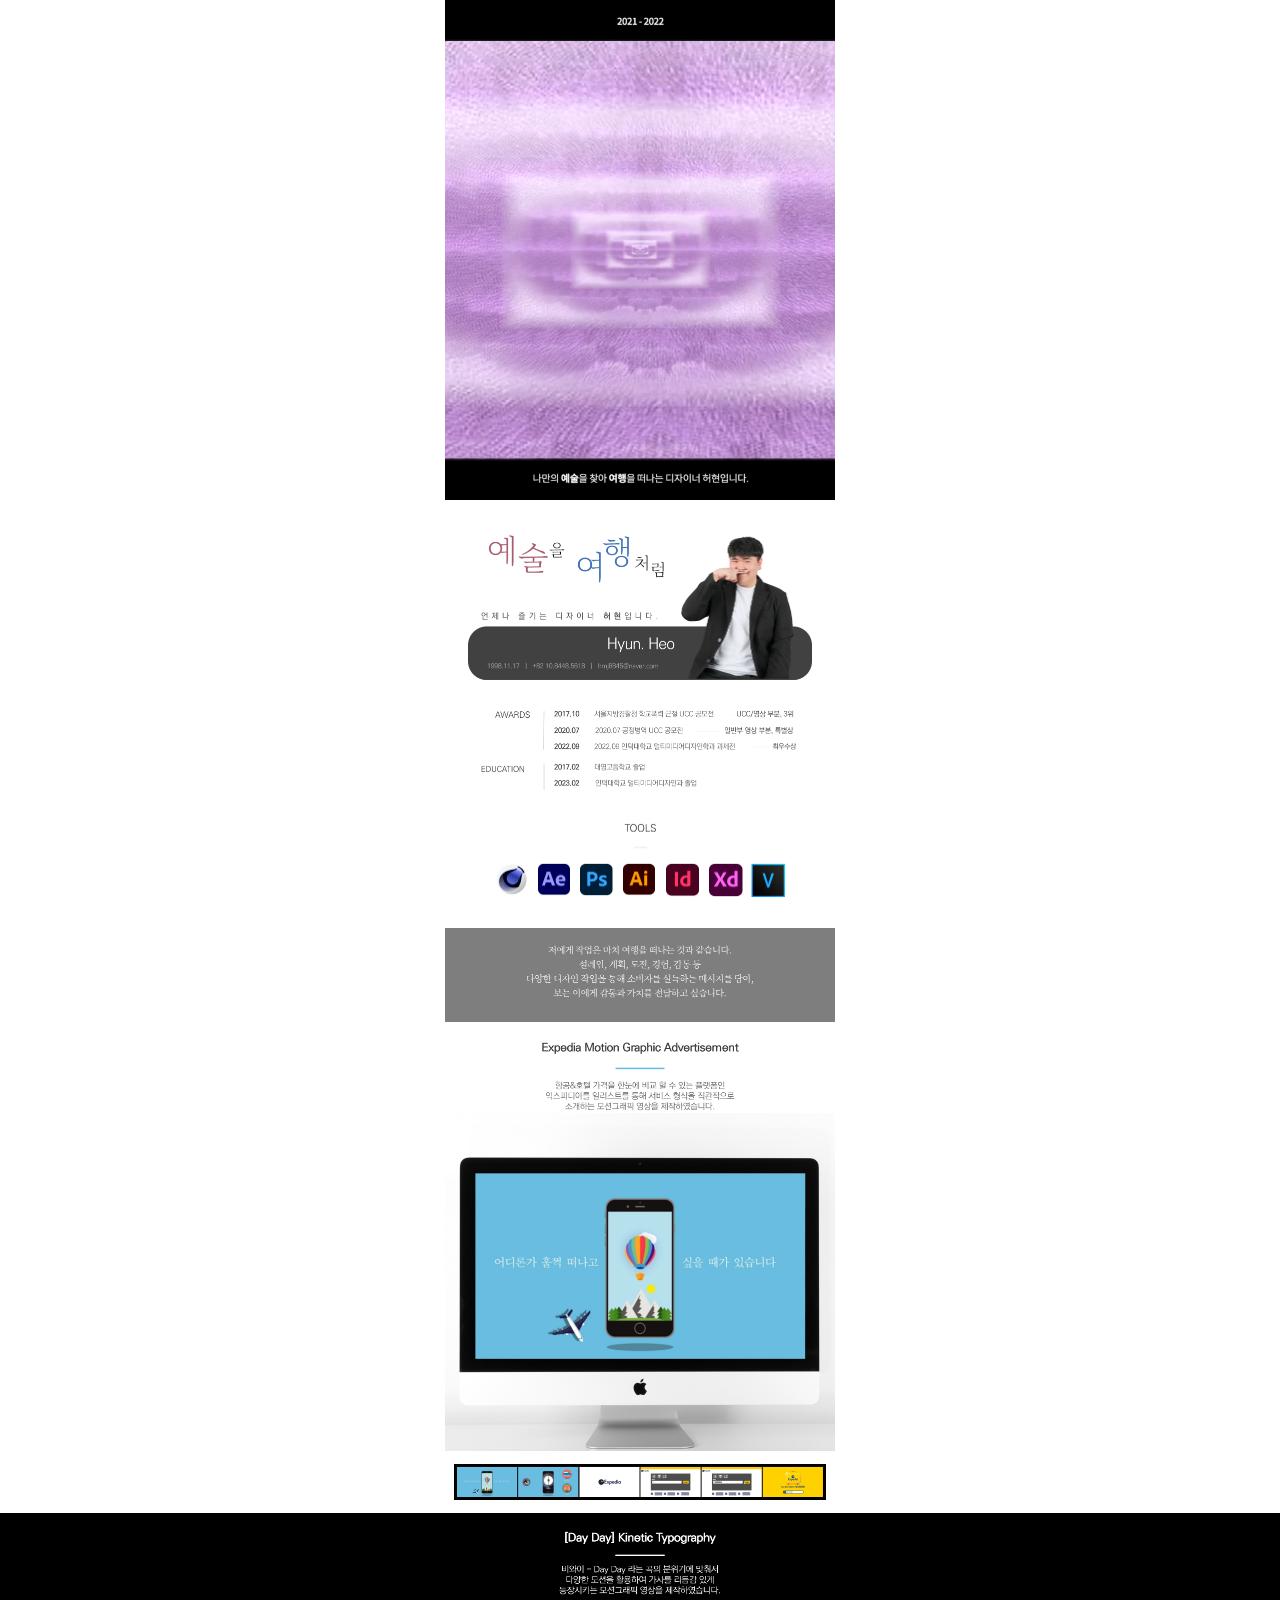
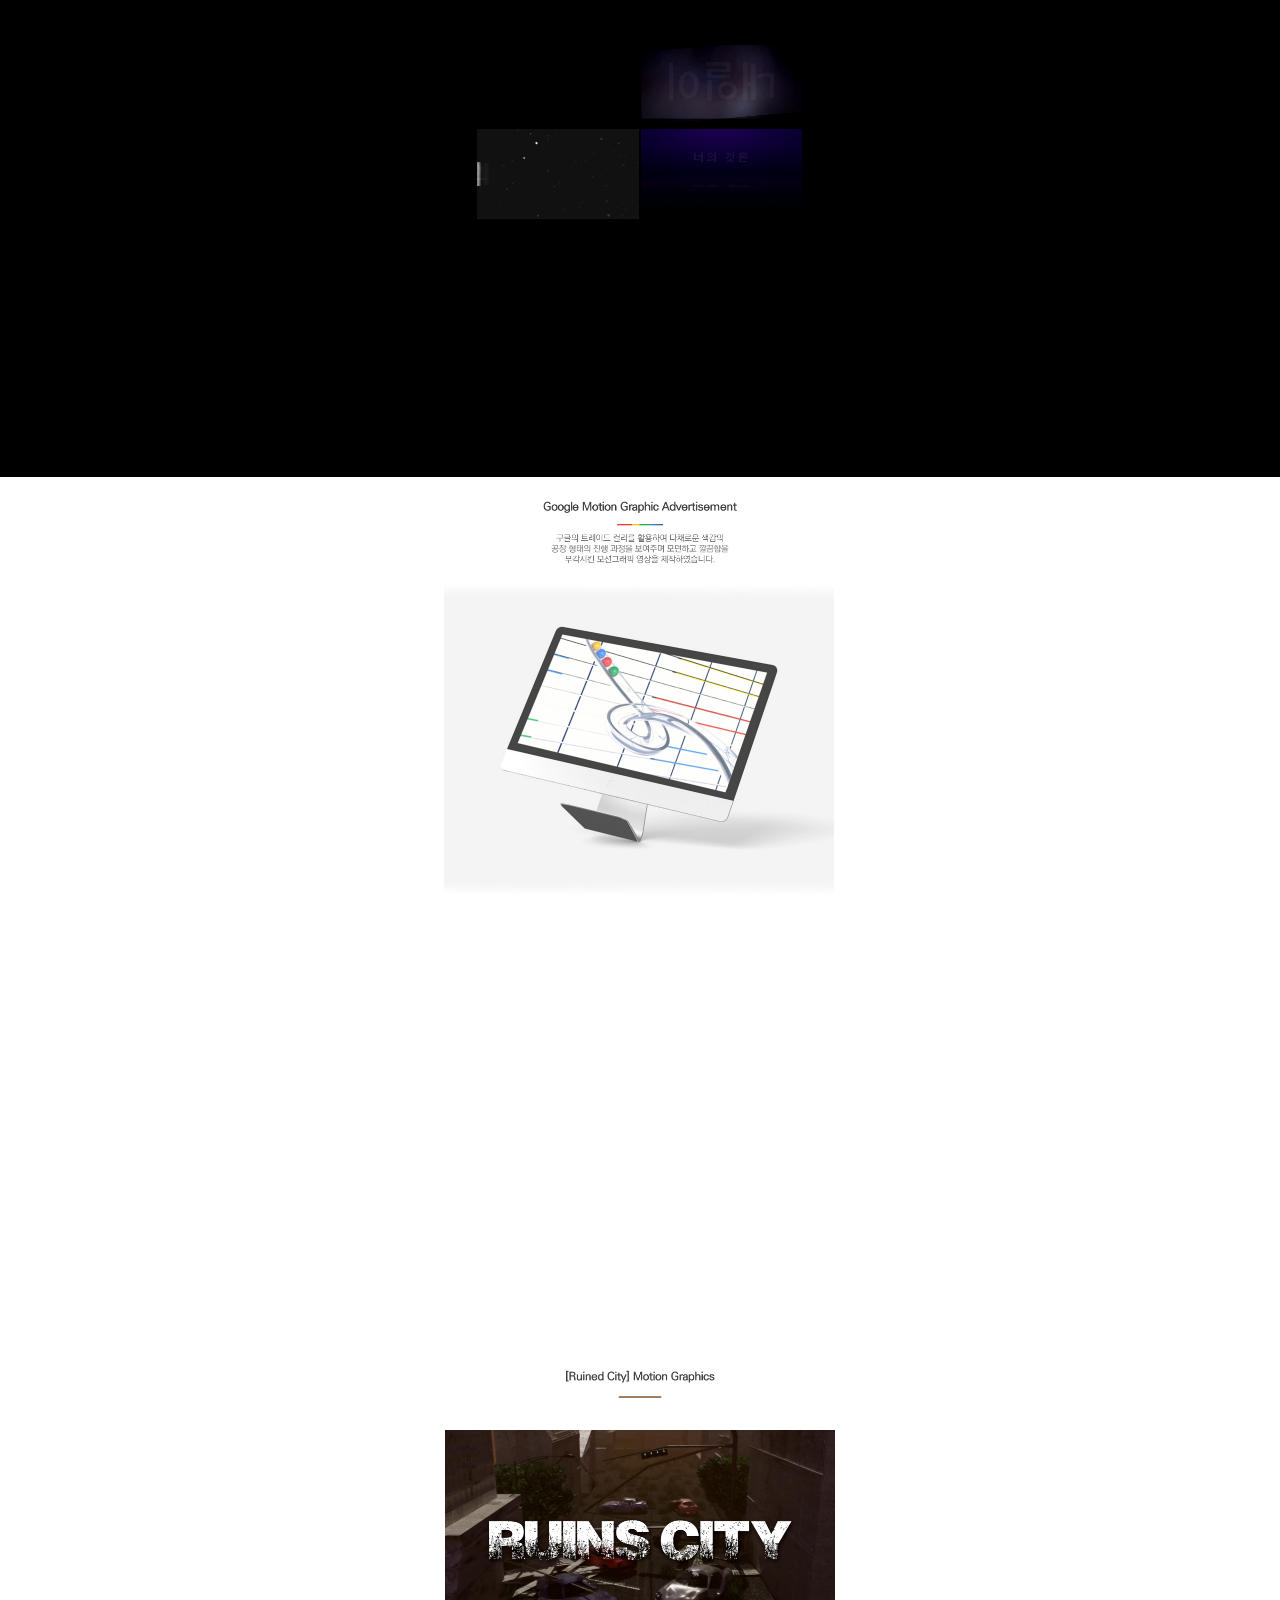
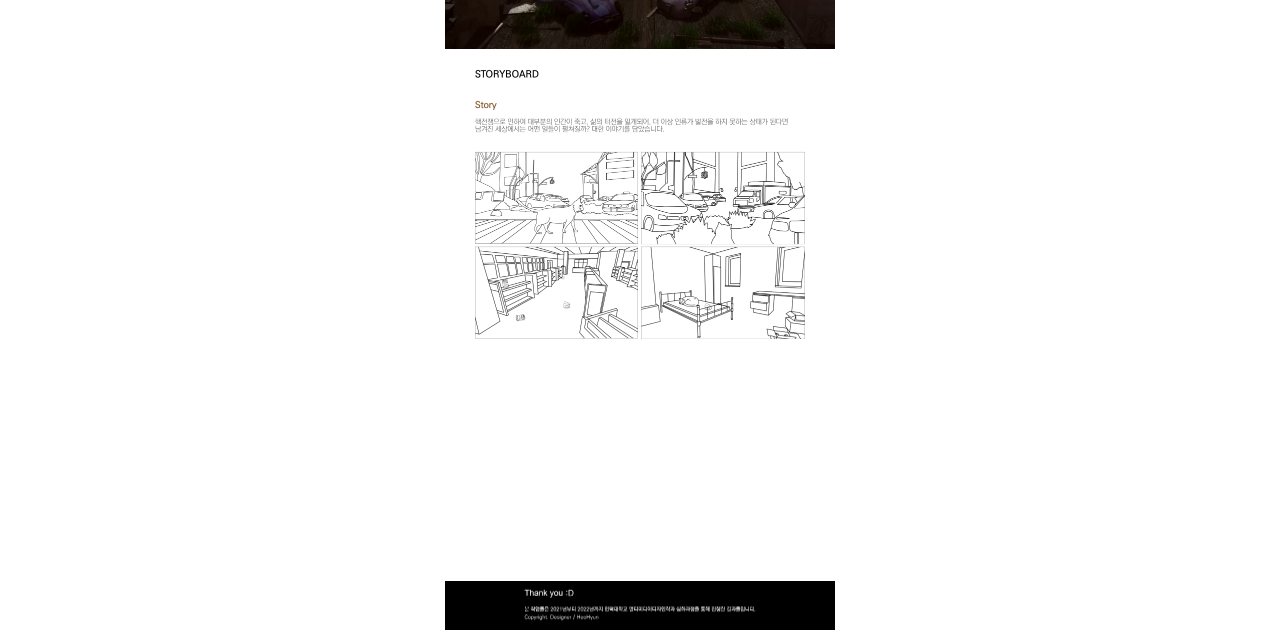
==== index_m.html @ fda73aa5 "Add files via upload" ====
<!DOCTYPE html>
<html lang="ko">
<head>
    <meta charset="UTF-8">
    <meta http-equiv="X-UA-Compatible" content="IE=edge">
    <meta name="viewport" content="width=device-width, initial-scale=1.0">
    <title>2023 Graduation / HeoHyun</title>
    <link rel="stylesheet" href="master_m.css">
    <link href="https://unpkg.com/aos@2.3.1/dist/aos.css" rel="stylesheet">
    <link rel="icon" href="favicon/favicon.png">
</head>
<header>
    <nav>
        <ul>
            <li></li>
            <li></li>
            <li></li>
            <li></li>
            <li></li>
        </ul>
    </nav>
</header>
<!-- 필요시 바디 옆에 style="overflow-x: hidden" 사용하여 가로 스크롤 없애기-->
<body>
<section>
    <div class="main"></div>
    <div class="warp01">
        <video autoplay muted loop id="myvideo">
            <source src="video_m/gif1.mp4" type="video/mp4">
            해당 브라우저는 video 태그를 지원하지 않습니다.
        </video>
    </div>
    <div class="warp02">
        <div class="con01" data-aos-offset="1" data-aos="fade-left" data-aos-duration="1000"></div>
        <div class="con02"></div>
        <div class="con03"></div>
        <div class="con04"></div>
        <div class="con05"></div>
    </div>
    <div class="warp03">
        <div class="con2_00">
            <iframe width="332" height="187"
            src="https://www.youtube.com/embed/bJia80QC-ww"
            title="YouTube video player" frameborder="0"></iframe>
        </div>
        <div class="con2_01"></div>
        <div class="con2_02"></div>
        <div class="con2_03"></div>
    </div>
    <div class="warp04">
        <div class="con3_01"></div>
        <div class="con3_02">
            <video autoplay muted loop id="myvideo2">
                <source src="video_m/gif2.mp4" type="video/mp4">
                해당 브라우저는 video 태그를 지원하지 않습니다.
            </video>
        </div>
        <div class="con3_03">
                <iframe width="390" height="219"
                src="https://www.youtube.com/embed/UD8UcK0B0To"
                title="YouTube video player" frameborder="0">
                </iframe>
        </div>
    </div>
    <div class="warp05">
        <div class="con4_01"></div>
        <div class="con4_02"></div>
        <div class="con4_03">
            <video autoplay muted loop id="myvideo2">
                <source src="video_m/gif3.mp4" type="video/mp4">
                해당 브라우저는 video 태그를 지원하지 않습니다.
            </video>
        </div>
        <div class="con4_04">
            <iframe width="390" height="219"
            src="https://www.youtube.com/embed/gDymhgVno_8"
            title="YouTube video player" frameborder="0">
            </iframe>
        </div>
    </div>
    <div class="warp06">
        <div class="con5_01"></div>
        <div class="con5_02"></div>
        <div class="con5_03"></div>
        <div class="con5_04">
            <iframe width="390" height="219"
            src="https://www.youtube.com/embed/Ff_r5INEoHI"
            title="YouTube video player" frameborder="0">
            </iframe>
        </div>
    </div>
</section>
<footer>
    <div class="footer_main"></div>
</footer>
<!--스크립트 시작-->
<script src="https://unpkg.com/aos@2.3.1/dist/aos.js"></script>
<script>
    AOS.init();
</script>
<!--스크립트 끝-->
</body>
</html>
---- master_m.css ----
@import url('https://fonts.googleapis.com/css2?family=Noto+Serif+KR:wght@300&display=swap');
@font-face {
    font-family: 'KoPubWorldDotum';
    font-weight: 300;
    font-style: normal;
    src: url('https://cdn.jsdelivr.net/gh/webfontworld/kopus/KoPubWorldDotumLight.eot');
    src: url('https://cdn.jsdelivr.net/gh/webfontworld/kopus/KoPubWorldDotumLight.eot?#iefix') format('embedded-opentype'),
        url('https://cdn.jsdelivr.net/gh/webfontworld/kopus/KoPubWorldDotumLight.woff2') format('woff2'),
        url('https://cdn.jsdelivr.net/gh/webfontworld/kopus/KoPubWorldDotumLight.woff') format('woff'),
        url('https://cdn.jsdelivr.net/gh/webfontworld/kopus/KoPubWorldDotumLight.ttf') format("truetype");
    font-display: swap;
}
@font-face {
    font-family: 'KoPubWorldDotum';
    font-weight: 500;
    font-style: normal;
    src: url('https://cdn.jsdelivr.net/gh/webfontworld/kopus/KoPubWorldDotumMedium.eot');
    src: url('https://cdn.jsdelivr.net/gh/webfontworld/kopus/KoPubWorldDotumMedium.eot?#iefix') format('embedded-opentype'),
        url('https://cdn.jsdelivr.net/gh/webfontworld/kopus/KoPubWorldDotumMedium.woff2') format('woff2'),
        url('https://cdn.jsdelivr.net/gh/webfontworld/kopus/KoPubWorldDotumMedium.woff') format('woff'),
        url('https://cdn.jsdelivr.net/gh/webfontworld/kopus/KoPubWorldDotumMedium.ttf') format("truetype");
    font-display: swap;
}
@font-face {
    font-family: 'KoPubWorldDotum';
    font-weight: 700;
    font-style: normal;
    src: url('https://cdn.jsdelivr.net/gh/webfontworld/kopus/KoPubWorldDotumBold.eot');
    src: url('https://cdn.jsdelivr.net/gh/webfontworld/kopus/KoPubWorldDotumBold.eot?#iefix') format('embedded-opentype'),
        url('https://cdn.jsdelivr.net/gh/webfontworld/kopus/KoPubWorldDotumBold.woff2') format('woff2'),
        url('https://cdn.jsdelivr.net/gh/webfontworld/kopus/KoPubWorldDotumBold.woff') format('woff'),
        url('https://cdn.jsdelivr.net/gh/webfontworld/kopus/KoPubWorldDotumBold.ttf') format("truetype");
    font-display: swap;
}
*{margin: 0; padding: 0; text-decoration: none; list-style-type: none;}


#myvideo {
    width: 390px;
    height: 500px;
    z-index: 5;
}

#myvideo2 {
    width: 330px;
    height: 187px;
    z-index: 5;
}

.main{
    position: absolute;
    align-items: center;
    width: 100%;
    height: 500px;
    background-image: url('img_m/main_01.png');
    background-repeat: no-repeat;
    background-position: center; 
    background-size: 390px 500px;
    overflow: hidden;
}

.warp01 {
    position: relative;
    text-align: center;
    width: 100%;
    height: 500px;
    overflow: hidden;
}

.warp02 {
    position: relative;
    text-align: center;
    width: 100%;
    height: 522px;
    overflow: hidden;
}

.warp03 {
    position: relative;
    text-align: center;
    width: 100%;
    height: 491px;
    overflow: hidden;
}

.warp04 {
    position: relative;
    text-align: center;
    width: 100%;
    height: 564px;
    background-color: black;
    overflow: hidden;
}

.warp05 {
    position: relative;
    text-align: center;
    width: 100%;
    height: 866px;
    overflow: hidden;
}

.warp06 {
    position: relative;
    text-align: center;
    width: 100%;
    height: 838px;
    overflow: hidden;
}

.con01{
    position: absolute;
    align-items: center;
    width: 100%;
    height: 145px;
    background-image: url('img_m/01_01.png');
    background-repeat: no-repeat;
    background-position: center;
    background-size: 117px 145px;
    z-index: 5;
    left: 98px;
    top: 34px;
}

.con02{
    position: absolute;
    align-items: center;
    width: 100%;
    height: 62px;
    background-image: url('img_m/01_02.png');
    background-repeat: no-repeat;
    background-position: center;
    background-size: 179px 62px;
    top: 26px;
    left: -64px;
}

.con03{
    position: absolute;
    align-items: center;
    width: 100%;
    height: 180px;
    background-image: url('img_m/01_03.png');
    background-repeat: no-repeat;
    background-position: center;
    background-size: 344px 180px;
    top: 110px;
}

.con04{
    position: absolute;
    align-items: center;
    width: 100%;
    height: 76px;
    background-image: url('img_m/01_04.png');
    background-repeat: no-repeat;
    background-position: center;
    background-size: 289px 76px;
    top: 321px;
}

.con05{
    position: absolute;
    align-items: center;
    width: 100%;
    height: 94px;
    background-image: url('img_m/01_05.png');
    background-repeat: no-repeat;
    background-position: center;
    background-size: 390px 94px;
    top: 428px;
}

.con2_00{
    position: absolute;
    align-items: center;
    width: 100%;
    height: 187px;
    z-index: 5;
    top: 151px;
}

.con2_01{
    position: absolute;
    align-items: center;
    width: 100%;
    height: 74px;
    background-image: url('img_m/02_01.png');
    background-repeat: no-repeat;
    background-position: center;
    background-size: 198px 74px;
    top: 17px;
    z-index: 3;
}

.con2_02{
    position: absolute;
    align-items: center;
    width: 100%;
    height: 338px;
    background-image: url('img_m/02_02.png');
    background-repeat: no-repeat;
    background-position: center;
    background-size: 390px 338px;
    top: 91px;
}

.con2_03{
    position: absolute;
    align-items: center;
    width: 100%;
    height: 36px;
    background-image: url('img_m/02_03.png');
    background-repeat: no-repeat;
    background-position: center;
    background-size: 372px 36px;
    top: 442px;
}

.con3_01{
    position: absolute;
    align-items: center;
    width: 100%;
    height: 68px;
    background-image: url('img_m/03_01.png');
    background-repeat: no-repeat;
    background-position: center;
    background-size: 162px 68px;
    top: 16px;
}

.con3_02{
    position: absolute;
    align-items: center;
    width: 100%;
    top: 121px;
}

.con3_03{
    position: absolute;
    align-items: center;
    width: 100%;
    height: 220px;
    top: 344px;
}

.con4_01{
    position: absolute;
    align-items: center;
    background-image: url('img_m/04_01.png');
    background-repeat: no-repeat;
    background-position: center;
    background-size: 194px 68px;
    width: 100%;
    height: 68px;
    top: 21px;
}

.con4_02{
    position: absolute;
    align-items: center;
    background-image: url('img_m/04_02.png');
    background-repeat: no-repeat;
    background-position: center;
    background-size: 393px 323px;
    width: 100%;
    height: 323px;
    top: 97px;
}

.con4_03{
    position: absolute;
    align-items: center;
    width: 100%;
    height: 187px;
    top: 439px;
}

.con4_04{
    position: absolute;
    align-items: center;
    width: 100%;
    height: 219px;
    top: 647px;
}

.con5_01{
    position: absolute;
    align-items: center;
    background-image: url('img_m/05_01.png');
    background-repeat: no-repeat;
    background-position: center;
    background-size: 150px 29.5px;
    width: 100%;
    height: 29.5px;
    top: 25px;
}

.con5_02{
    position: absolute;
    align-items: center;
    background-image: url('img_m/05_02.png');
    background-repeat: no-repeat;
    background-position: center;
    background-size: 390px 219px;
    width: 100%;
    height: 219px;
    top: 87px;
}

.con5_03{
    position: absolute;
    align-items: center;
    background-image: url('img_m/05_03.png');
    background-repeat: no-repeat;
    background-position: center;
    background-size: 330px 272px;
    width: 100%;
    height: 272px;
    top: 324px;
}

.con5_04{
    position: absolute;
    align-items: center;
    width: 100%;
    height: 219px;
    top: 619px;
}

.footer_main{
    position: relative;
    align-items: center;
    width: 100%;
    height: 49px;
    background-image: url('img_m/footer.png');
    background-repeat: no-repeat;
    background-position: center; 
    background-size: 390px 49px;
}
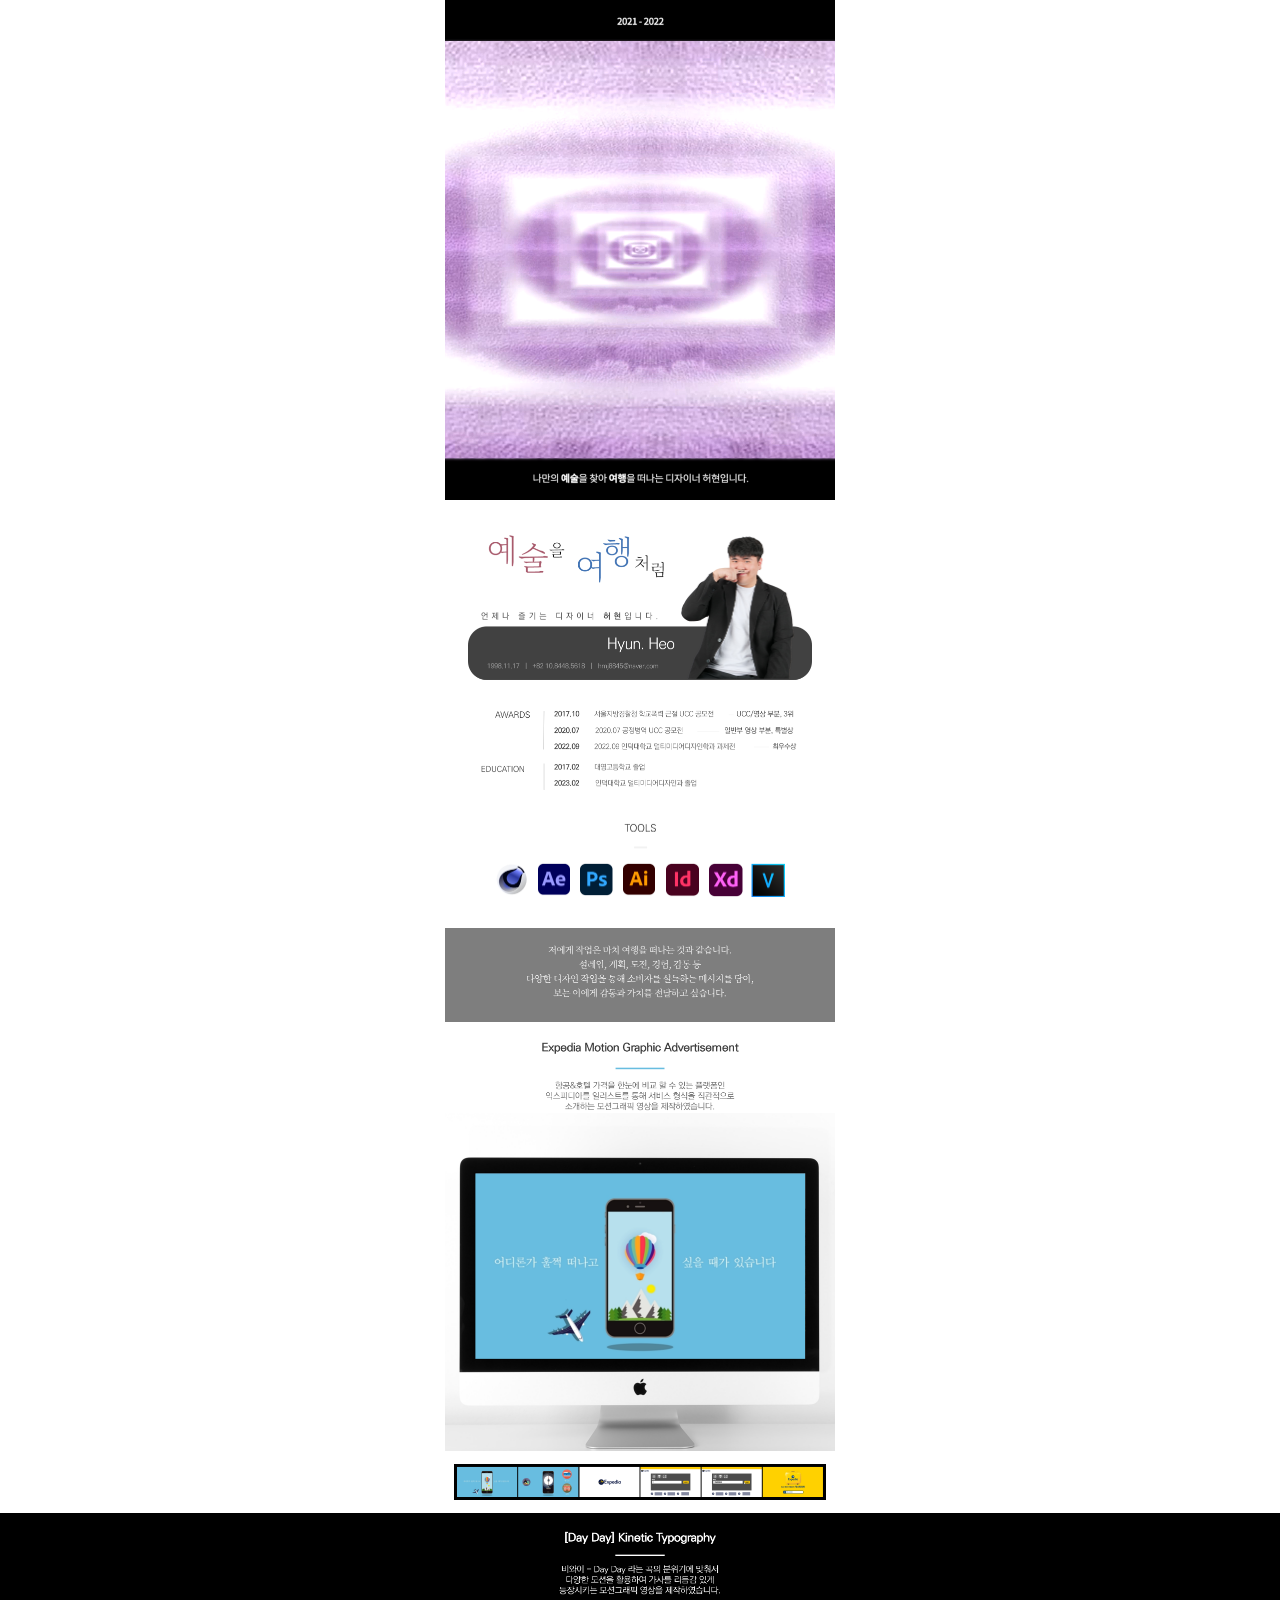
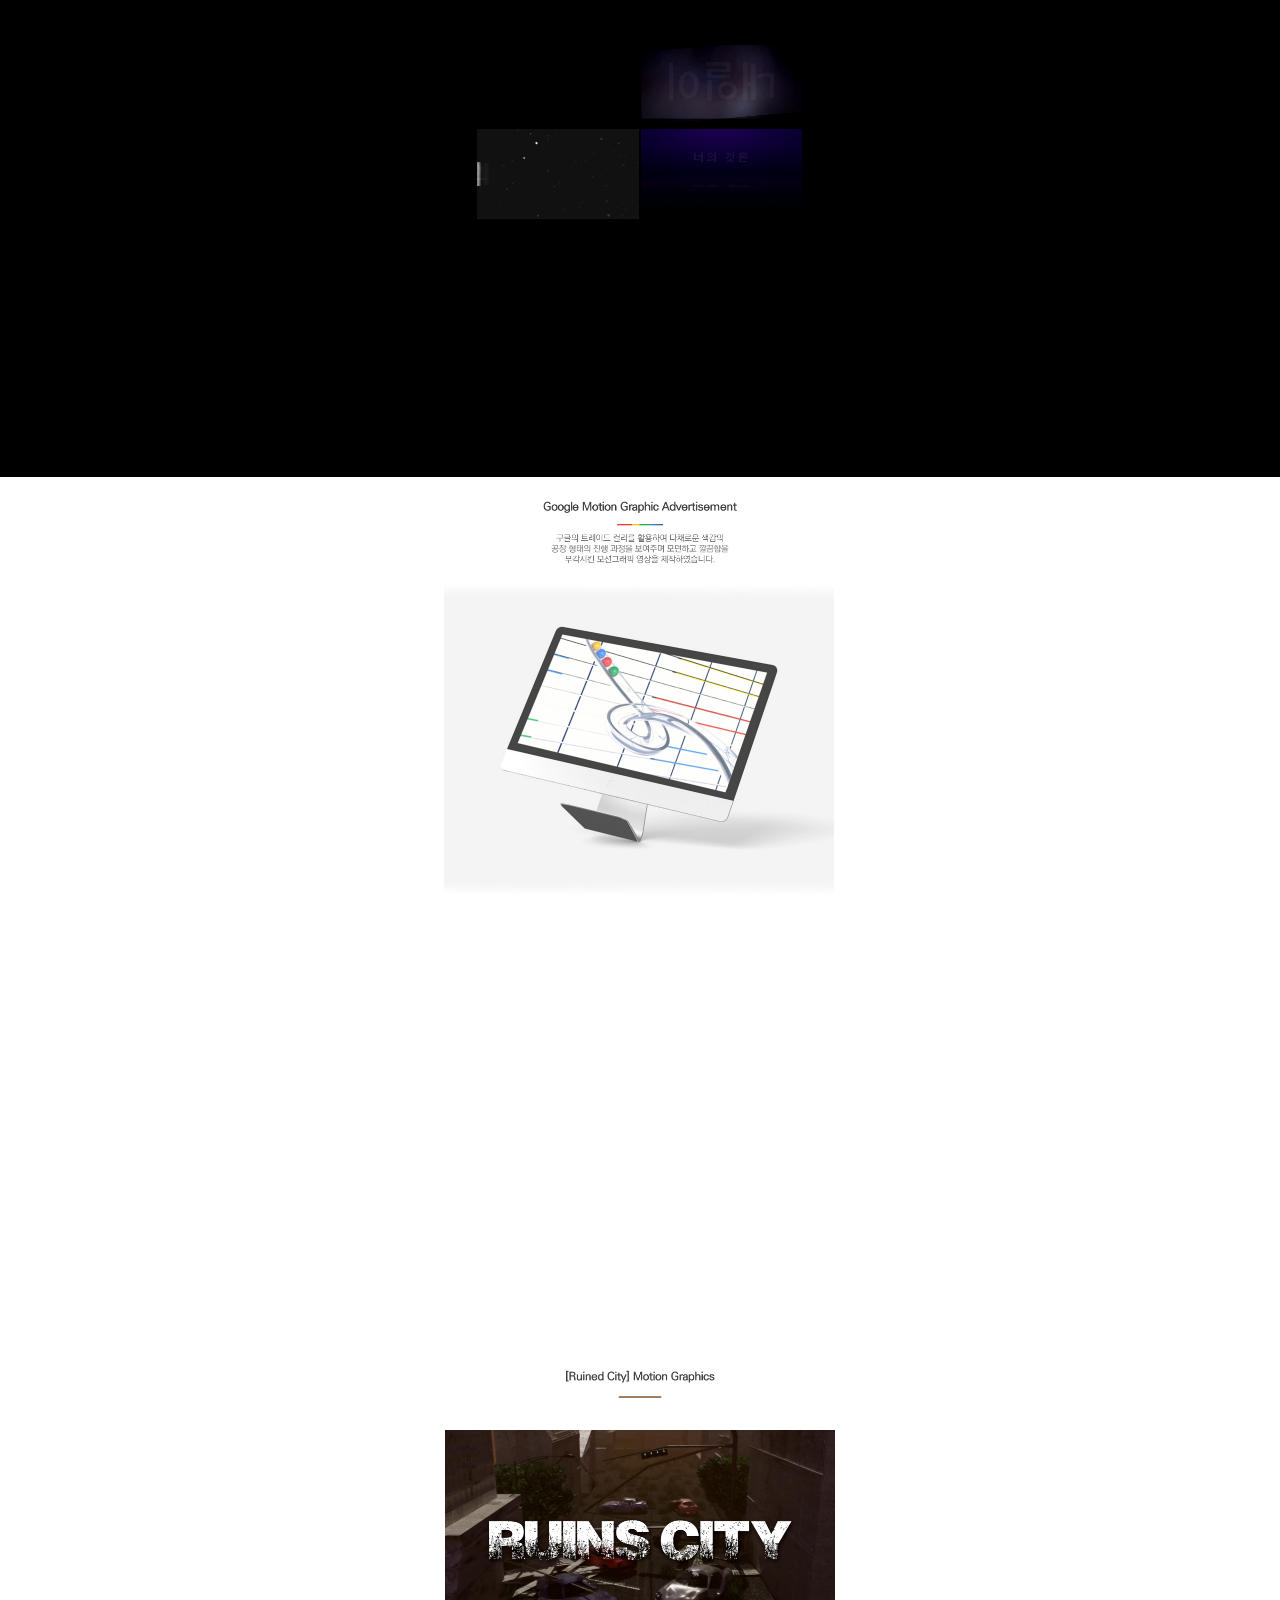
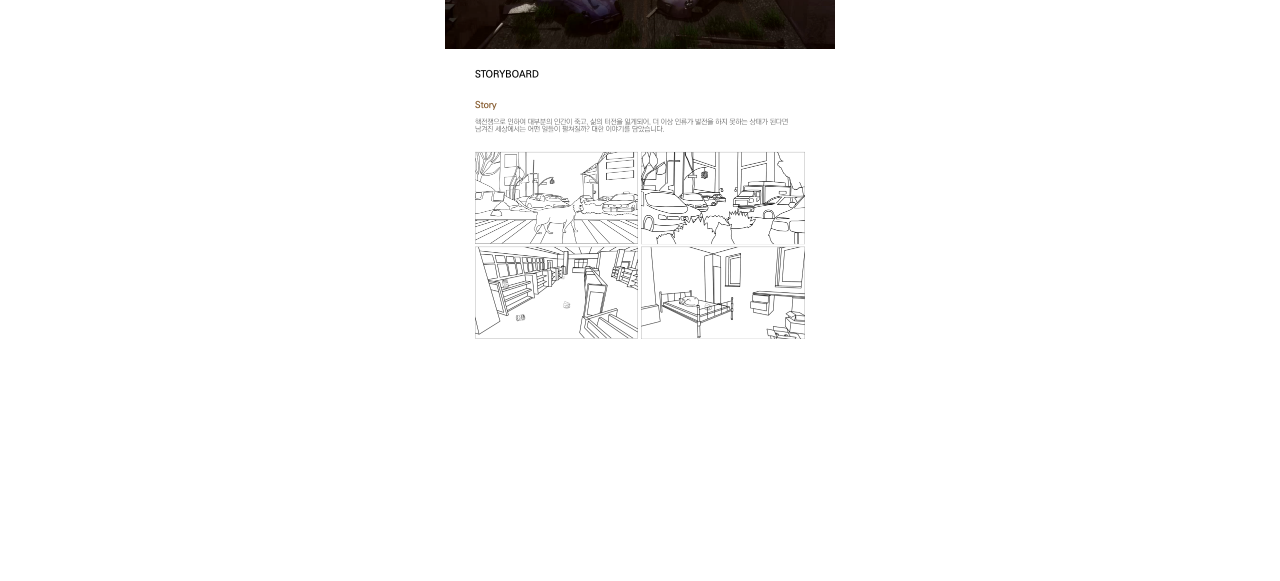
==== commit bfc2bad9: "index_m.html" ====
--- a/index_m.html
+++ b/index_m.html
@@ -91,7 +91,7 @@
     </div>
 </section>
 <footer>
-    <div class="footer_main"></div>
+    <div class=""></div>
 </footer>
 <!--스크립트 시작-->
 <script src="https://unpkg.com/aos@2.3.1/dist/aos.js"></script>
@@ -100,4 +100,4 @@
 </script>
 <!--스크립트 끝-->
 </body>
-</html>+</html>
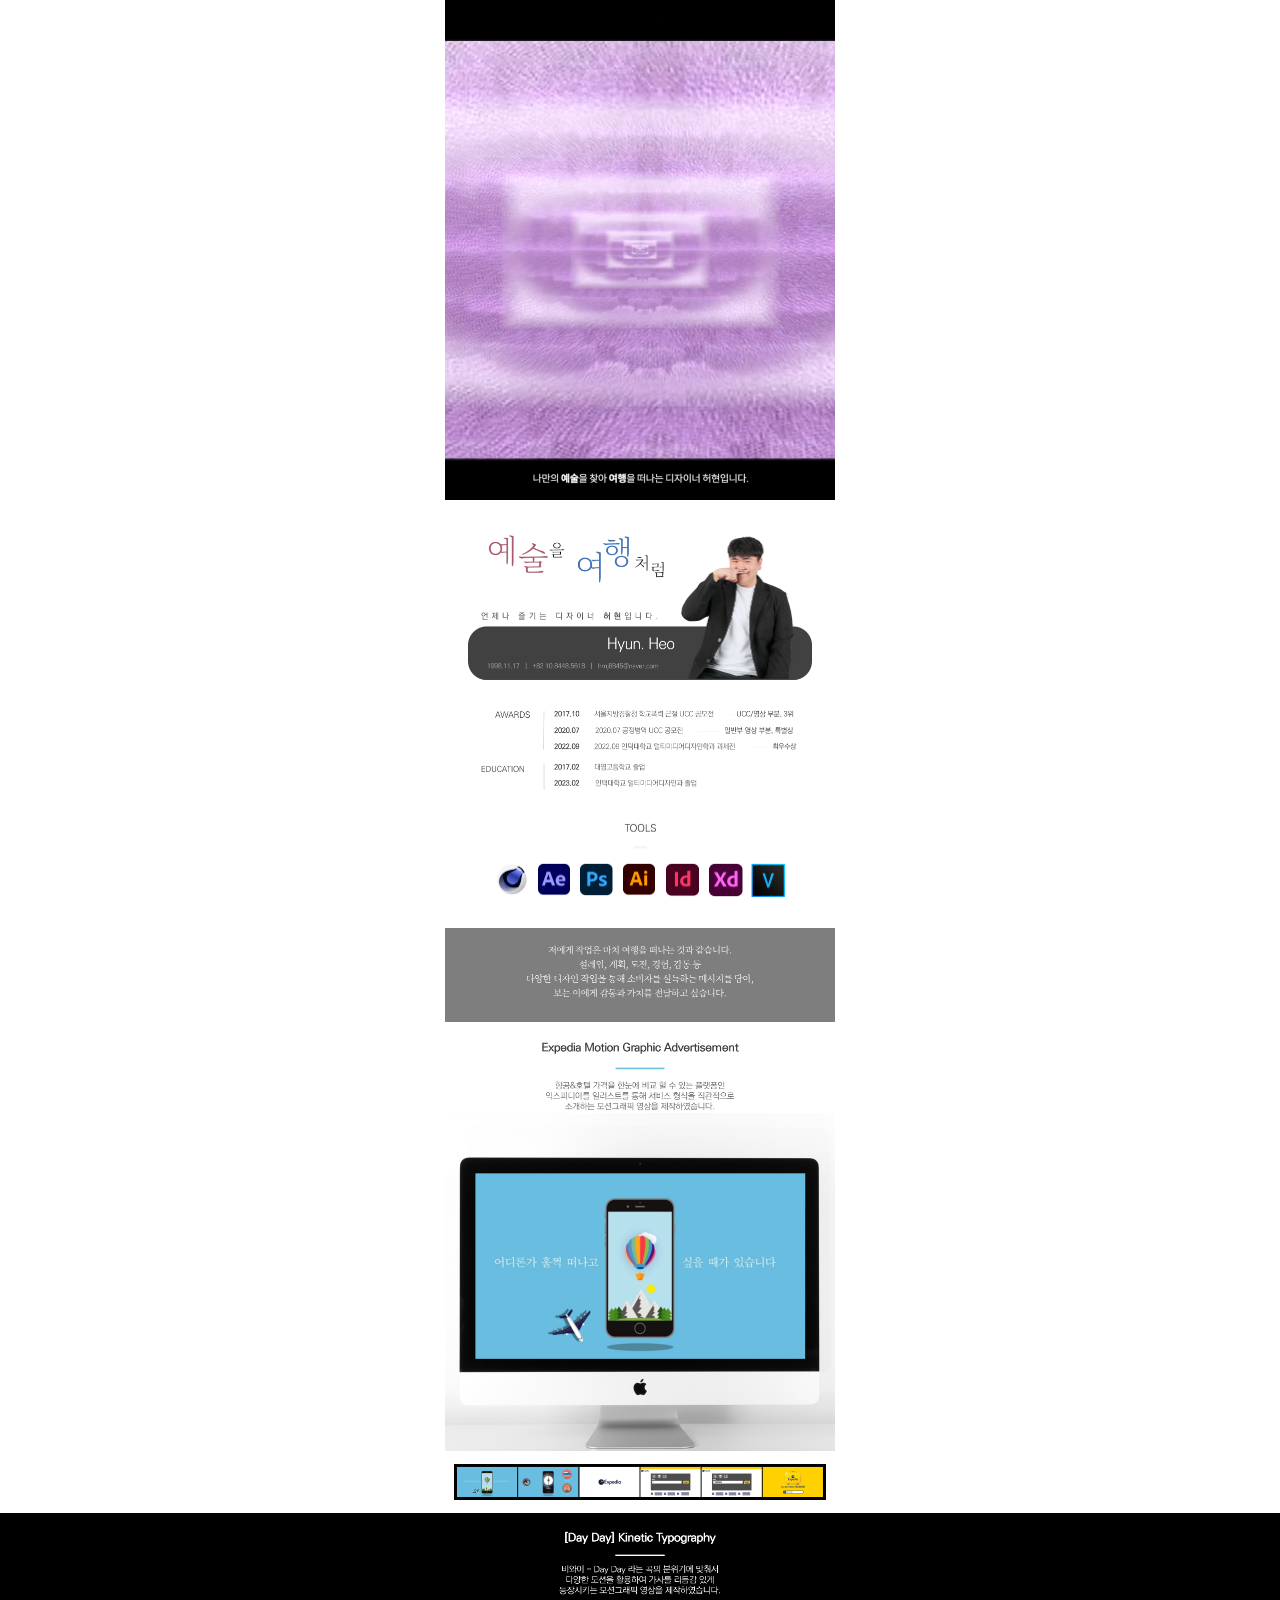
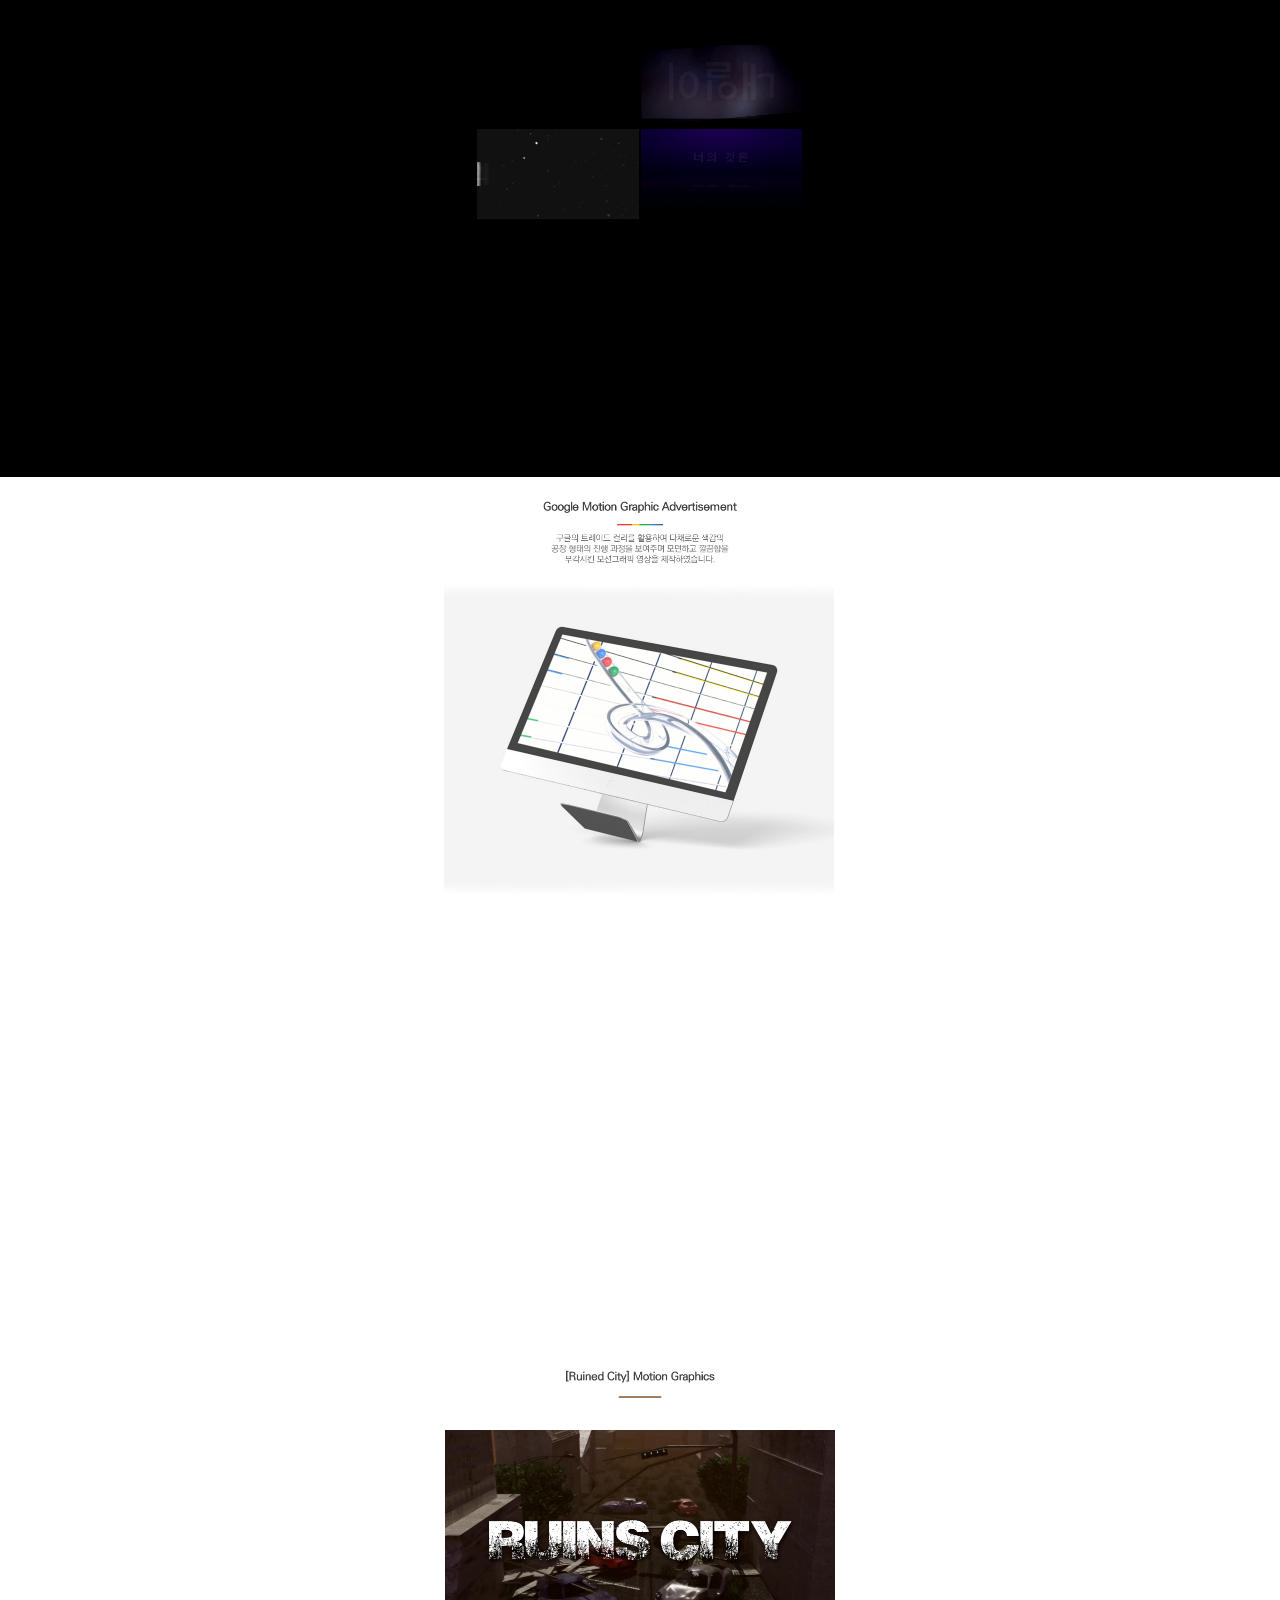
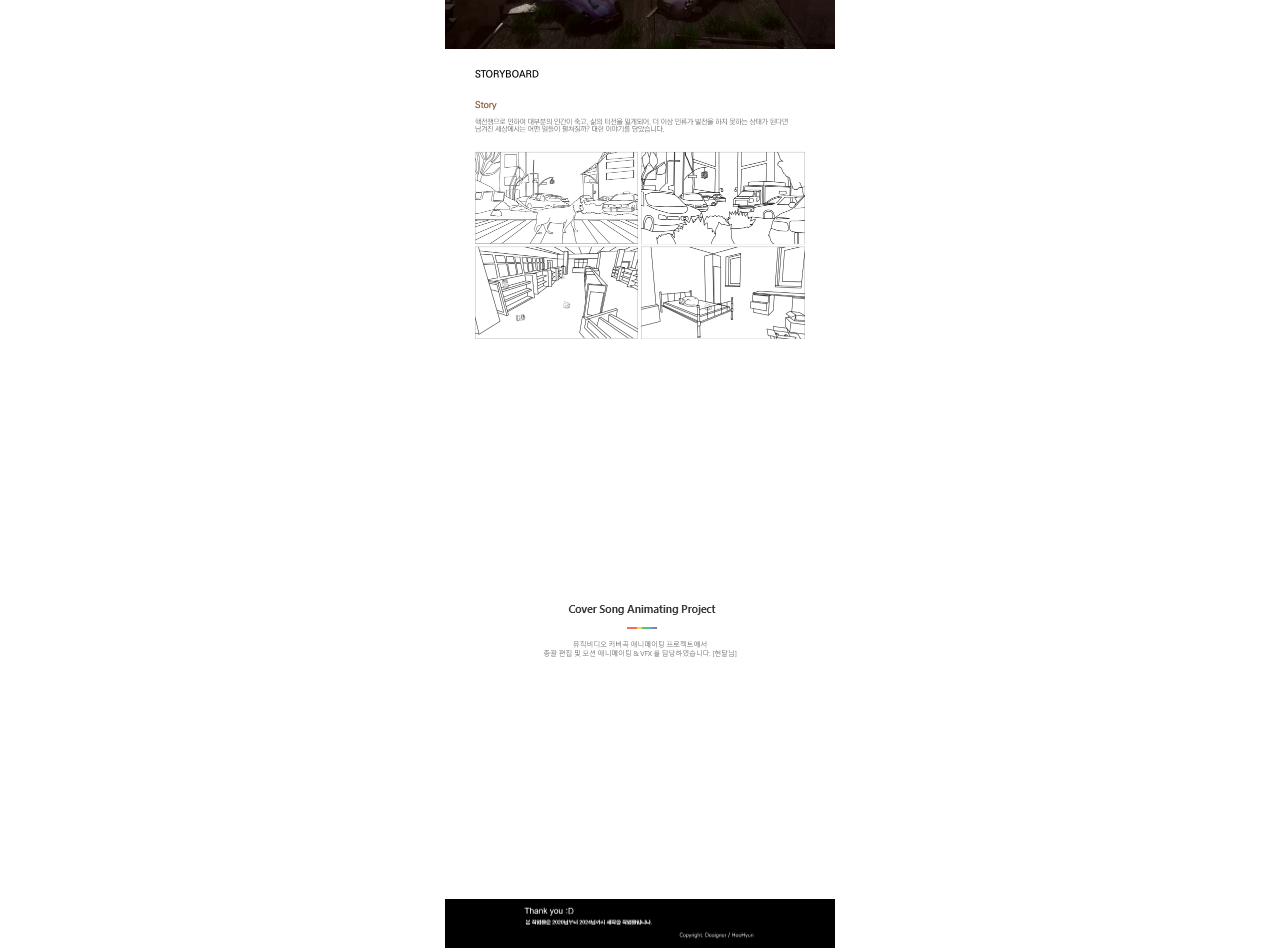
==== commit 627eee4d: "Add files via upload" ====
--- a/index_m.html
+++ b/index_m.html
@@ -89,9 +89,18 @@
             </iframe>
         </div>
     </div>
+    <div class="warp07">
+        <div class="con6_01"></div>
+        <div class="con6_02">
+            <iframe width="390" height="219"
+            src="https://www.youtube.com/embed/3bVlBzn_79I?si=zu9jQ7zx0yGNZ66Z"
+            title="YouTube video player" frameborder="0">
+            </iframe>
+        </div>
+    </div>
 </section>
 <footer>
-    <div class=""></div>
+    <div class="footer_main"></div>
 </footer>
 <!--스크립트 시작-->
 <script src="https://unpkg.com/aos@2.3.1/dist/aos.js"></script>
--- a/master_m.css
+++ b/master_m.css
@@ -108,6 +108,14 @@
     overflow: hidden;
 }
 
+.warp07 {
+    position: relative;
+    text-align: center;
+    width: 100%;
+    height: 318px;
+    overflow: hidden;
+}
+
 .con01{
     position: absolute;
     align-items: center;
@@ -328,6 +336,26 @@
     top: 619px;
 }
 
+.con6_01{
+    position: absolute;
+    align-items: center;
+    background-image: url('img_m/06_01.png');
+    background-repeat: no-repeat;
+    background-position: center;
+    background-size: 194px 57px;
+    width: 100%;
+    height: 57px;
+    top: 20px;
+}
+
+.con6_02{
+    position: absolute;
+    align-items: center;
+    width: 100%;
+    height: 219px;
+    top: 100px;
+}
+
 .footer_main{
     position: relative;
     align-items: center;
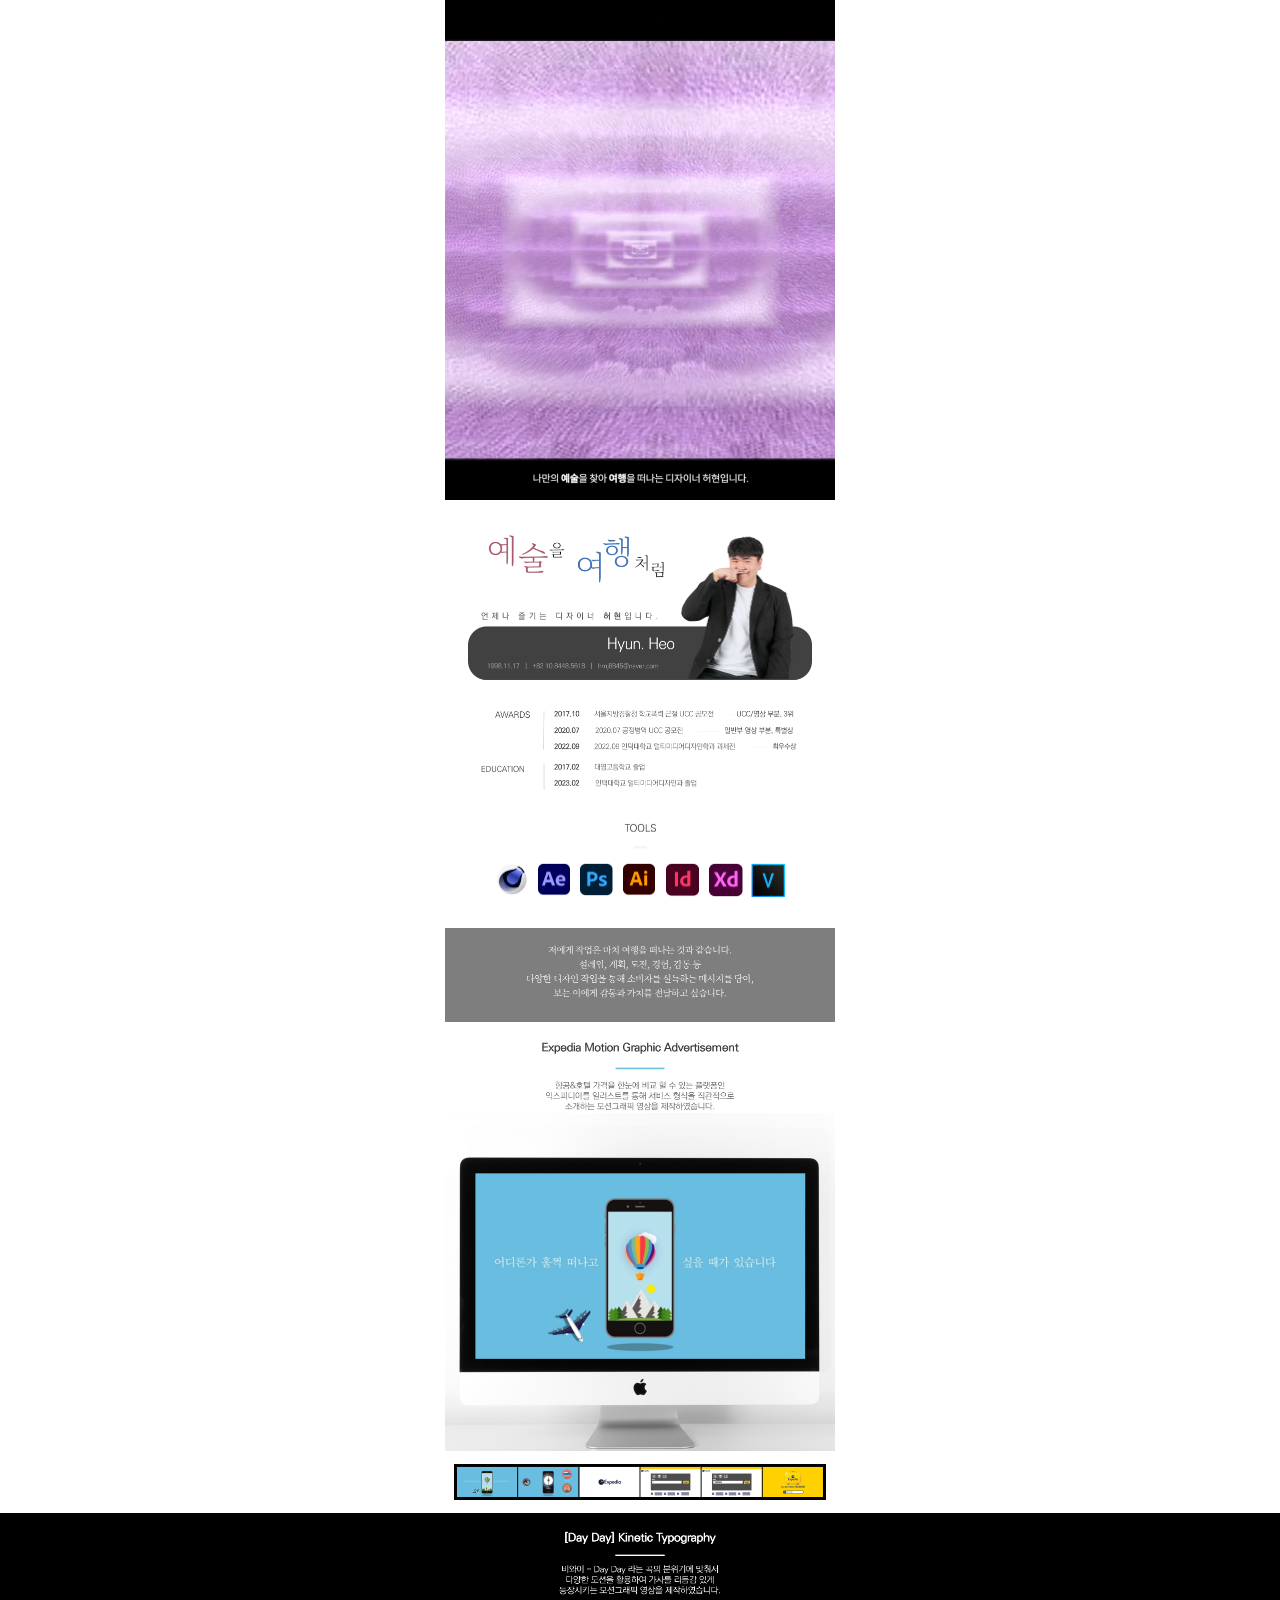
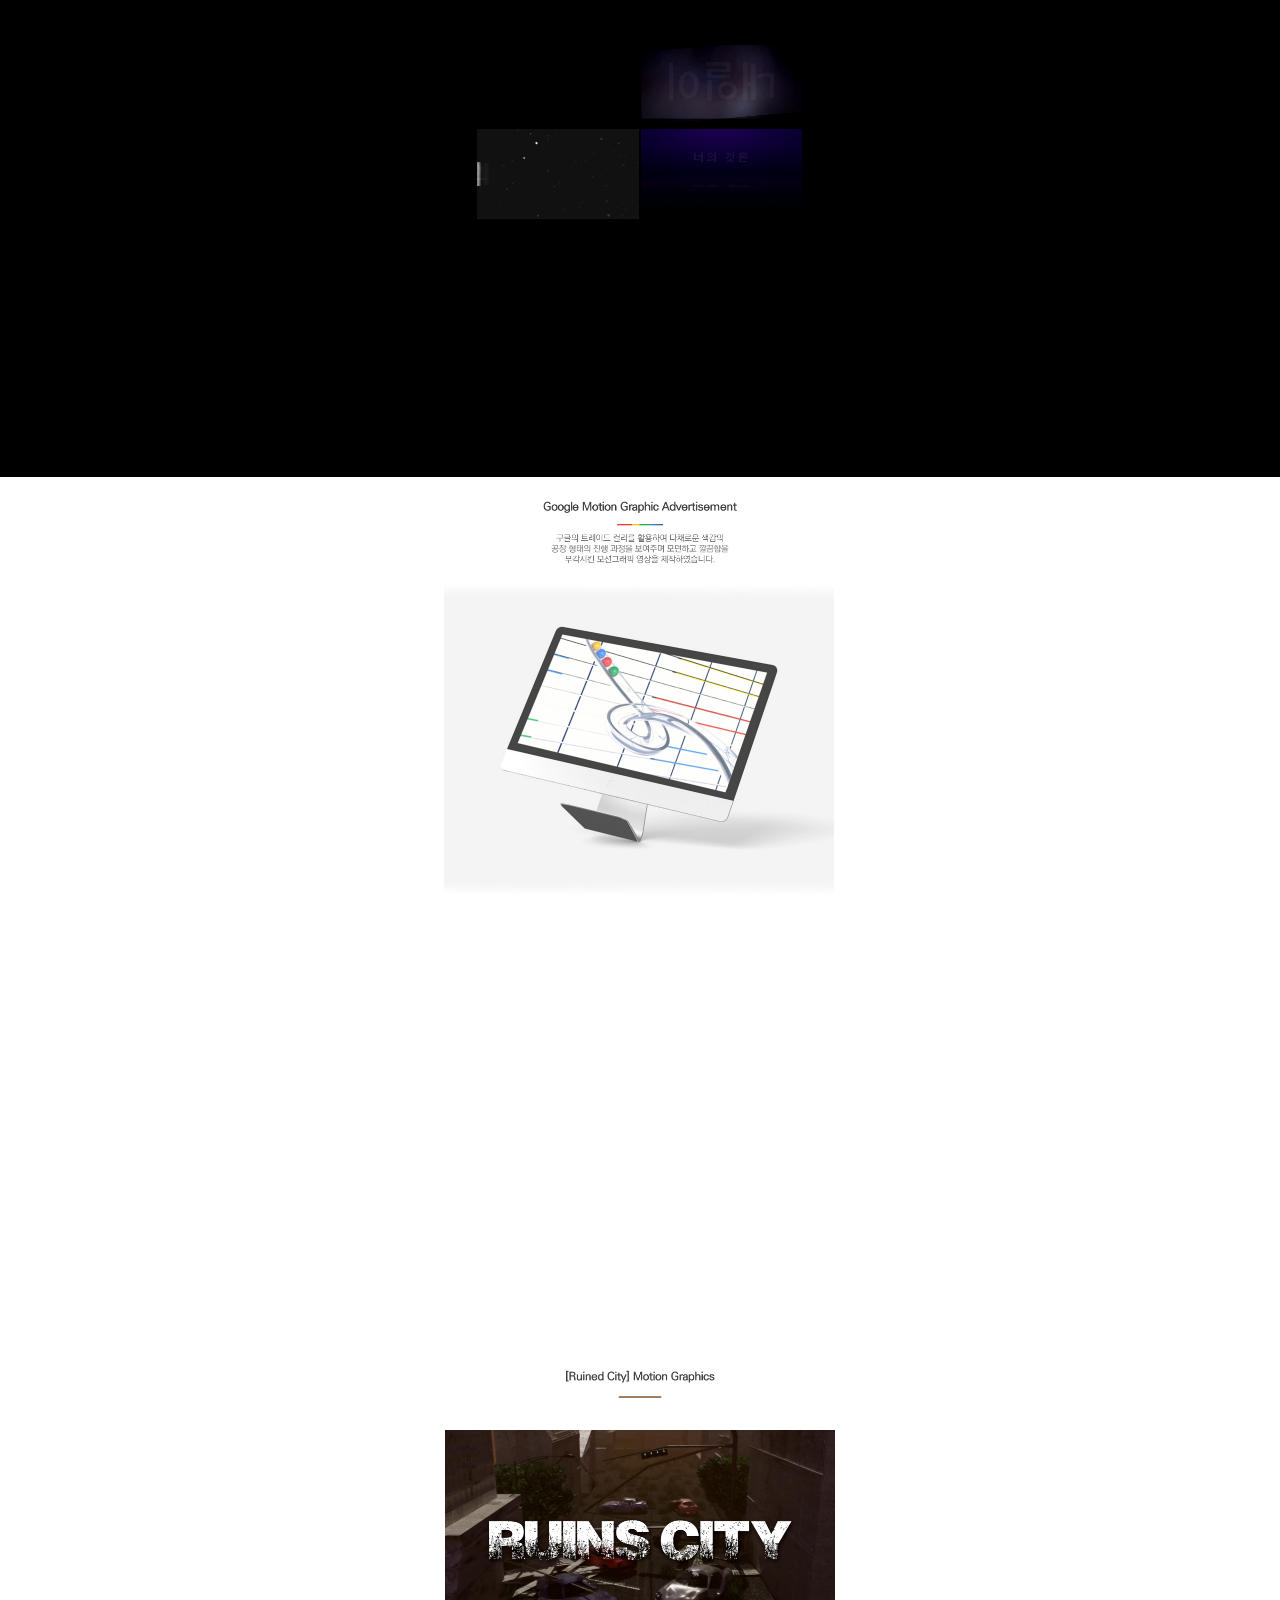
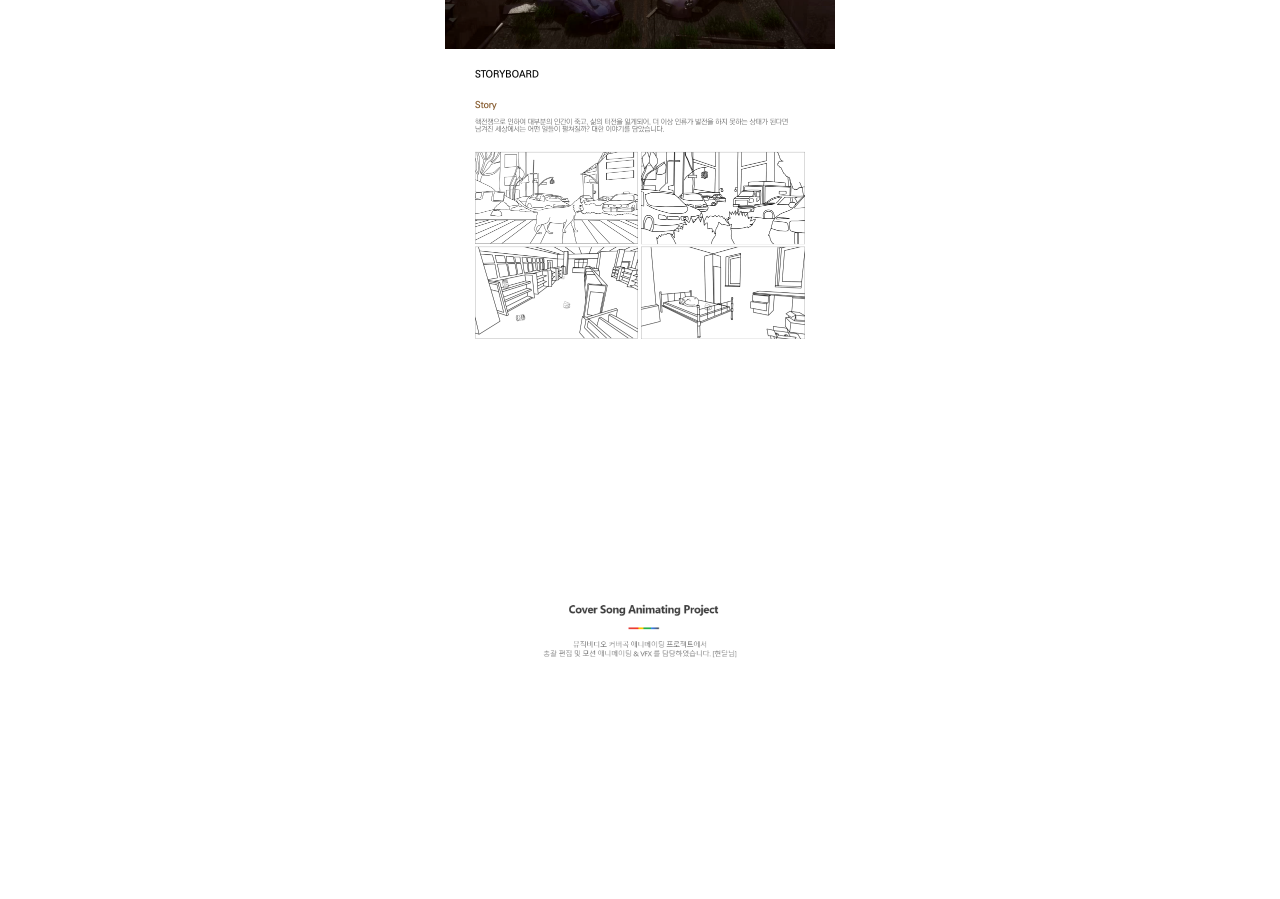
==== commit 9da18863: "Update index_m.html" ====
--- a/index_m.html
+++ b/index_m.html
@@ -100,7 +100,7 @@
     </div>
 </section>
 <footer>
-    <div class="footer_main"></div>
+    <div class=""></div>
 </footer>
 <!--스크립트 시작-->
 <script src="https://unpkg.com/aos@2.3.1/dist/aos.js"></script>
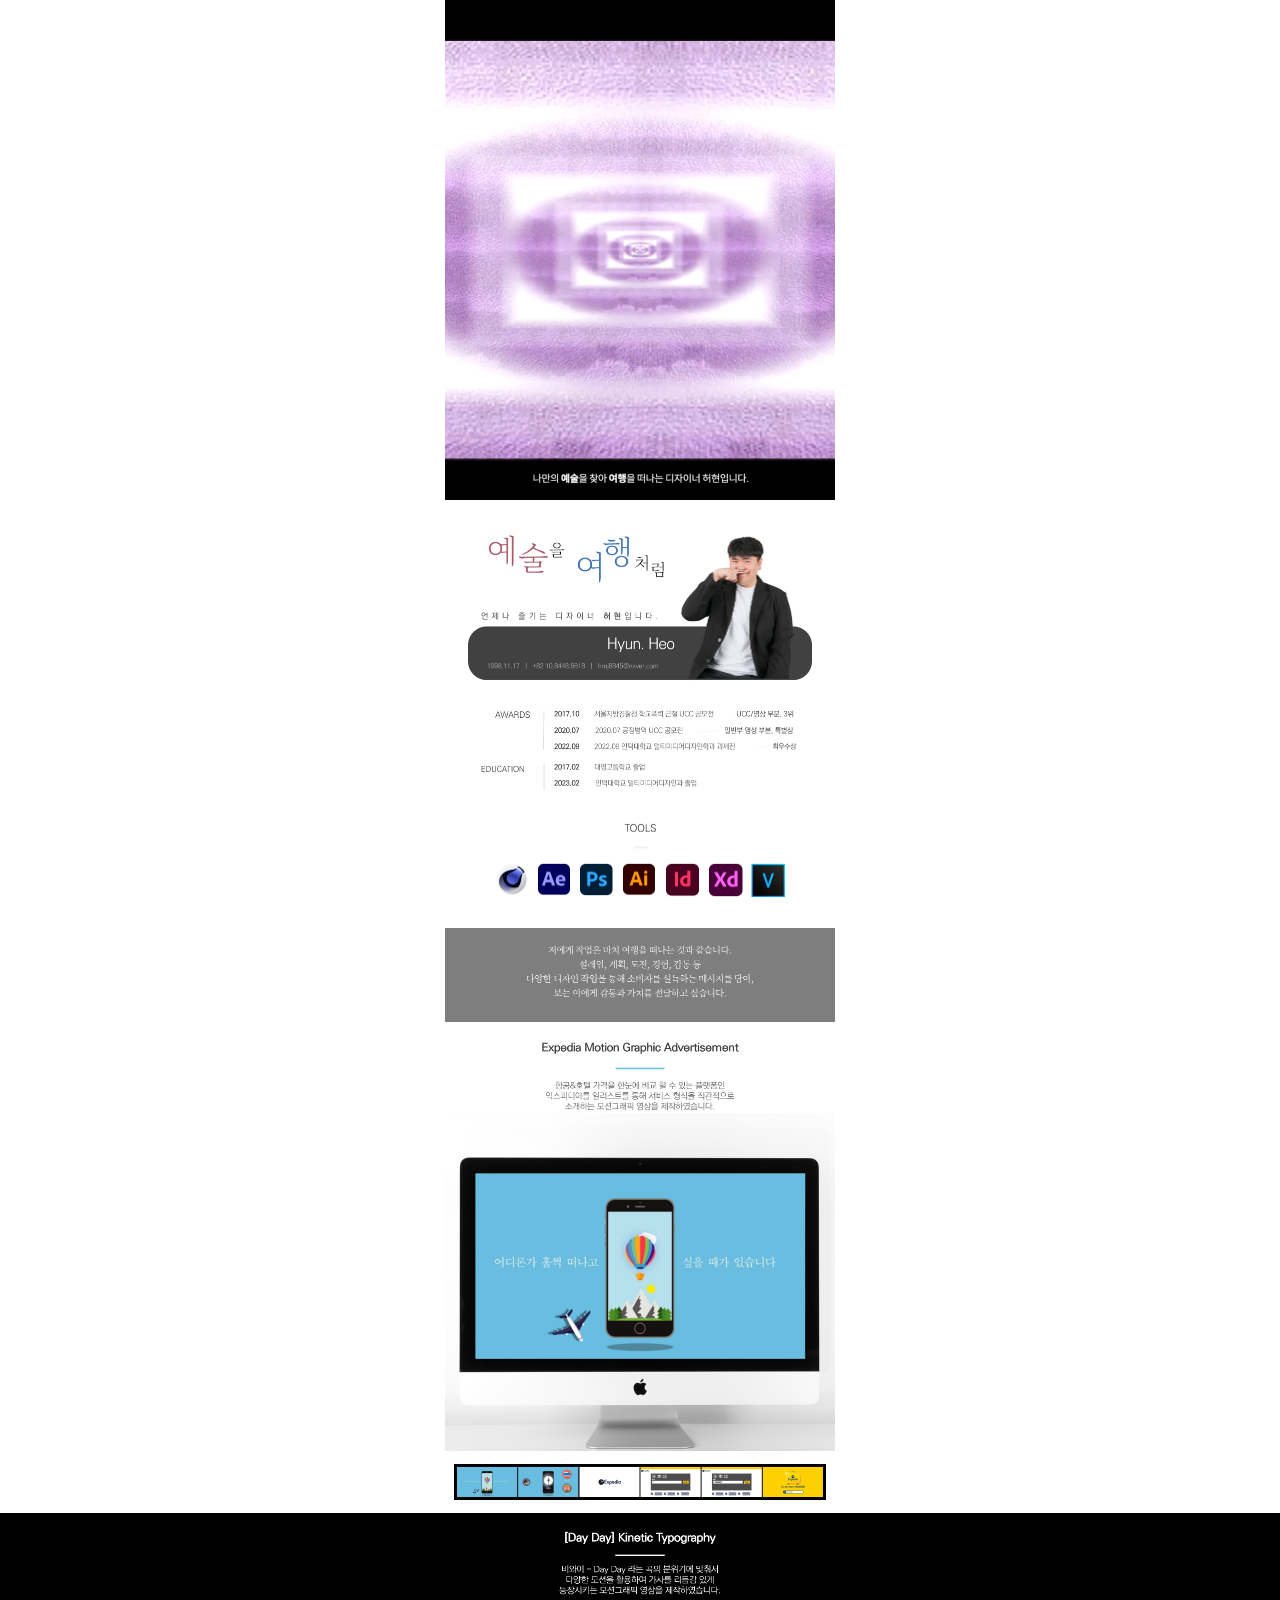
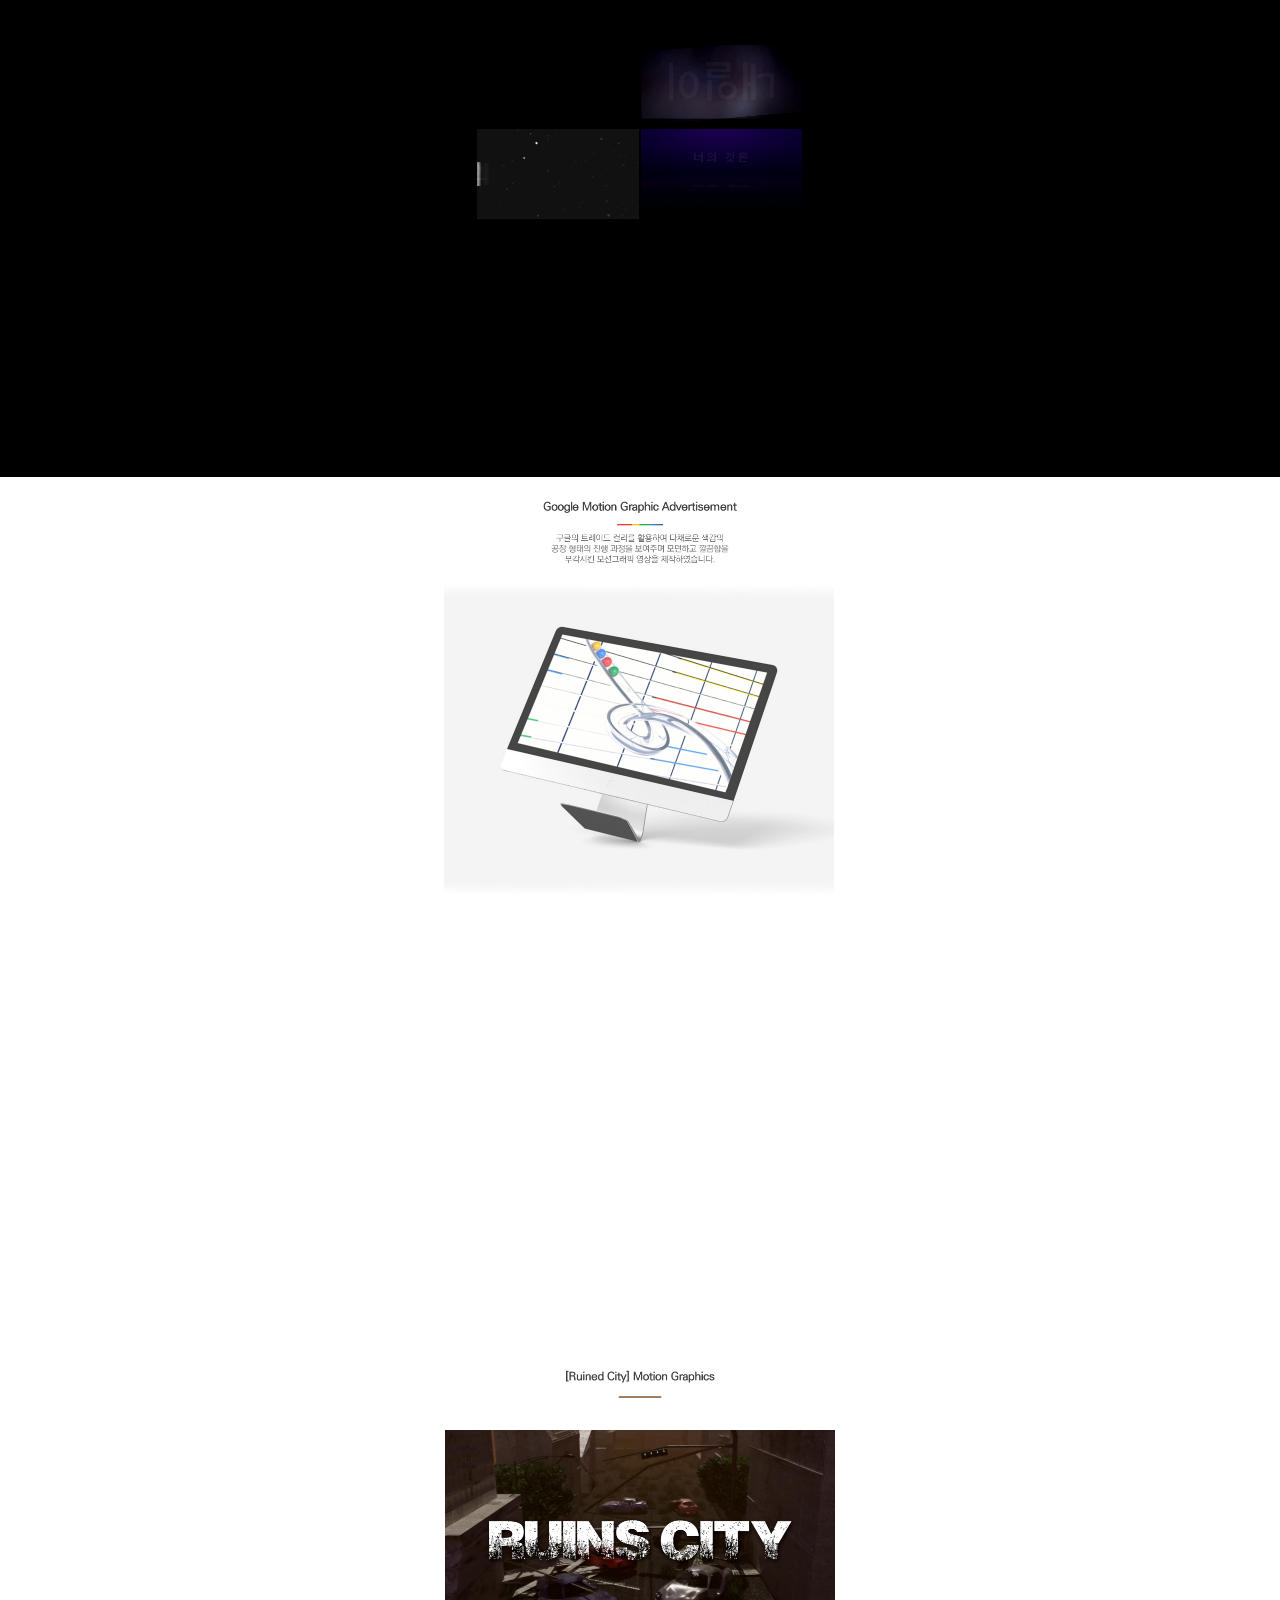
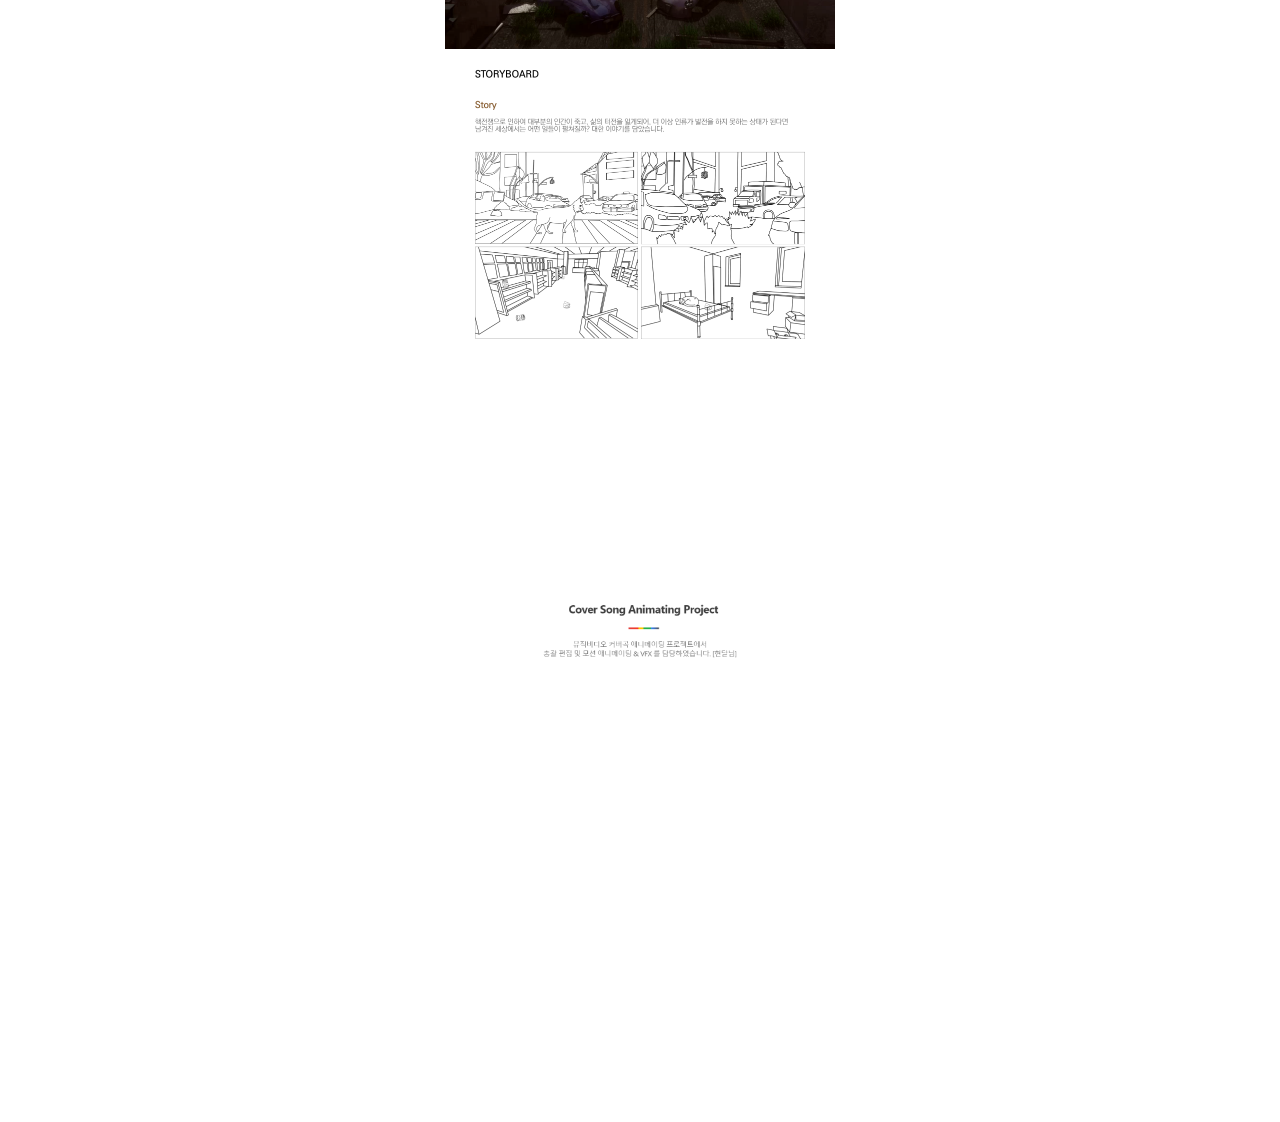
==== commit d6e3b804: "index_m.html" ====
--- a/index_m.html
+++ b/index_m.html
@@ -4,7 +4,7 @@
     <meta charset="UTF-8">
     <meta http-equiv="X-UA-Compatible" content="IE=edge">
     <meta name="viewport" content="width=device-width, initial-scale=1.0">
-    <title>2023 Graduation / HeoHyun</title>
+    <title>2024 Portfolio / HeoHyun</title>
     <link rel="stylesheet" href="master_m.css">
     <link href="https://unpkg.com/aos@2.3.1/dist/aos.css" rel="stylesheet">
     <link rel="icon" href="favicon/favicon.png">
@@ -98,6 +98,15 @@
             </iframe>
         </div>
     </div>
+    <div class="warp08">
+        <div class="con7_01"></div>
+        <div class="con7_02">
+            <iframe width="390" height="219"
+            src="https://www.youtube.com/embed/32jcYluQdBA?si=wINNq_VWrL_mIzzJ"
+            title="YouTube video player" frameborder="0">
+            </iframe>
+        </div>
+    </div>
 </section>
 <footer>
     <div class=""></div>
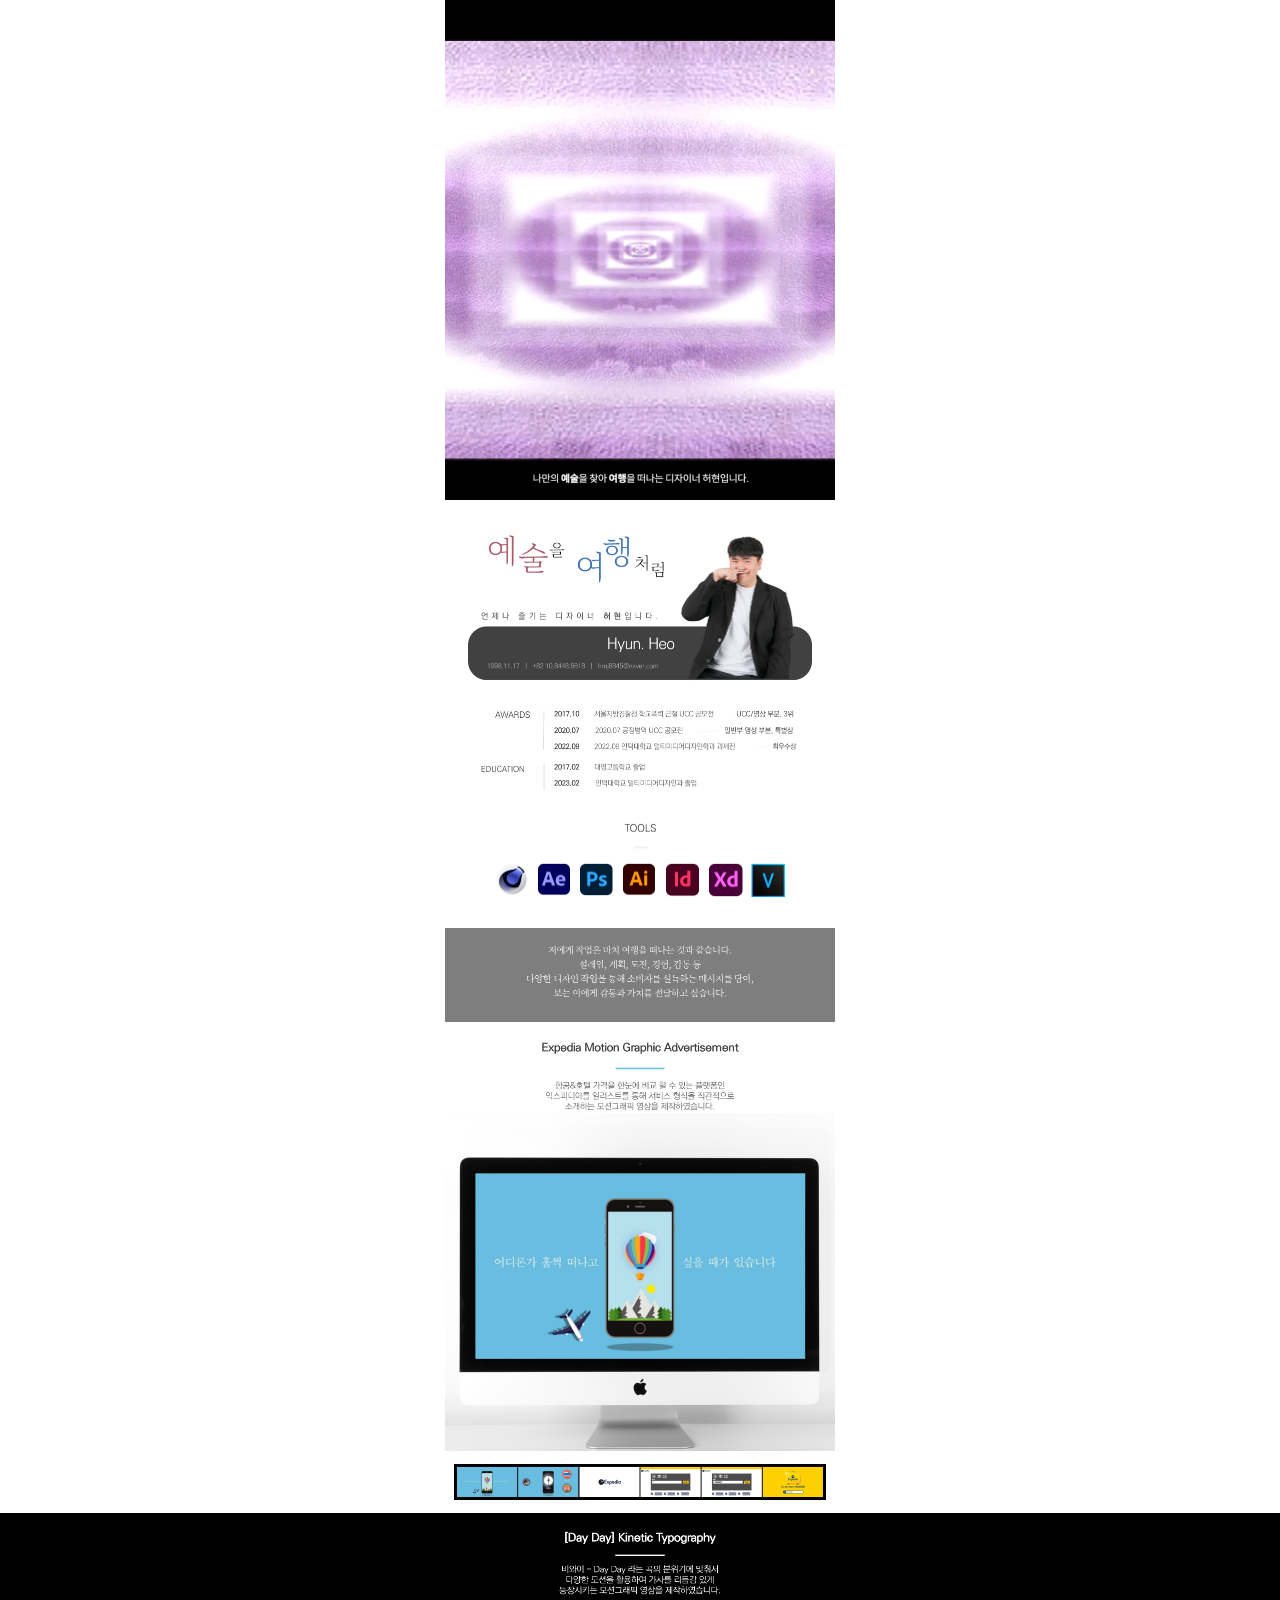
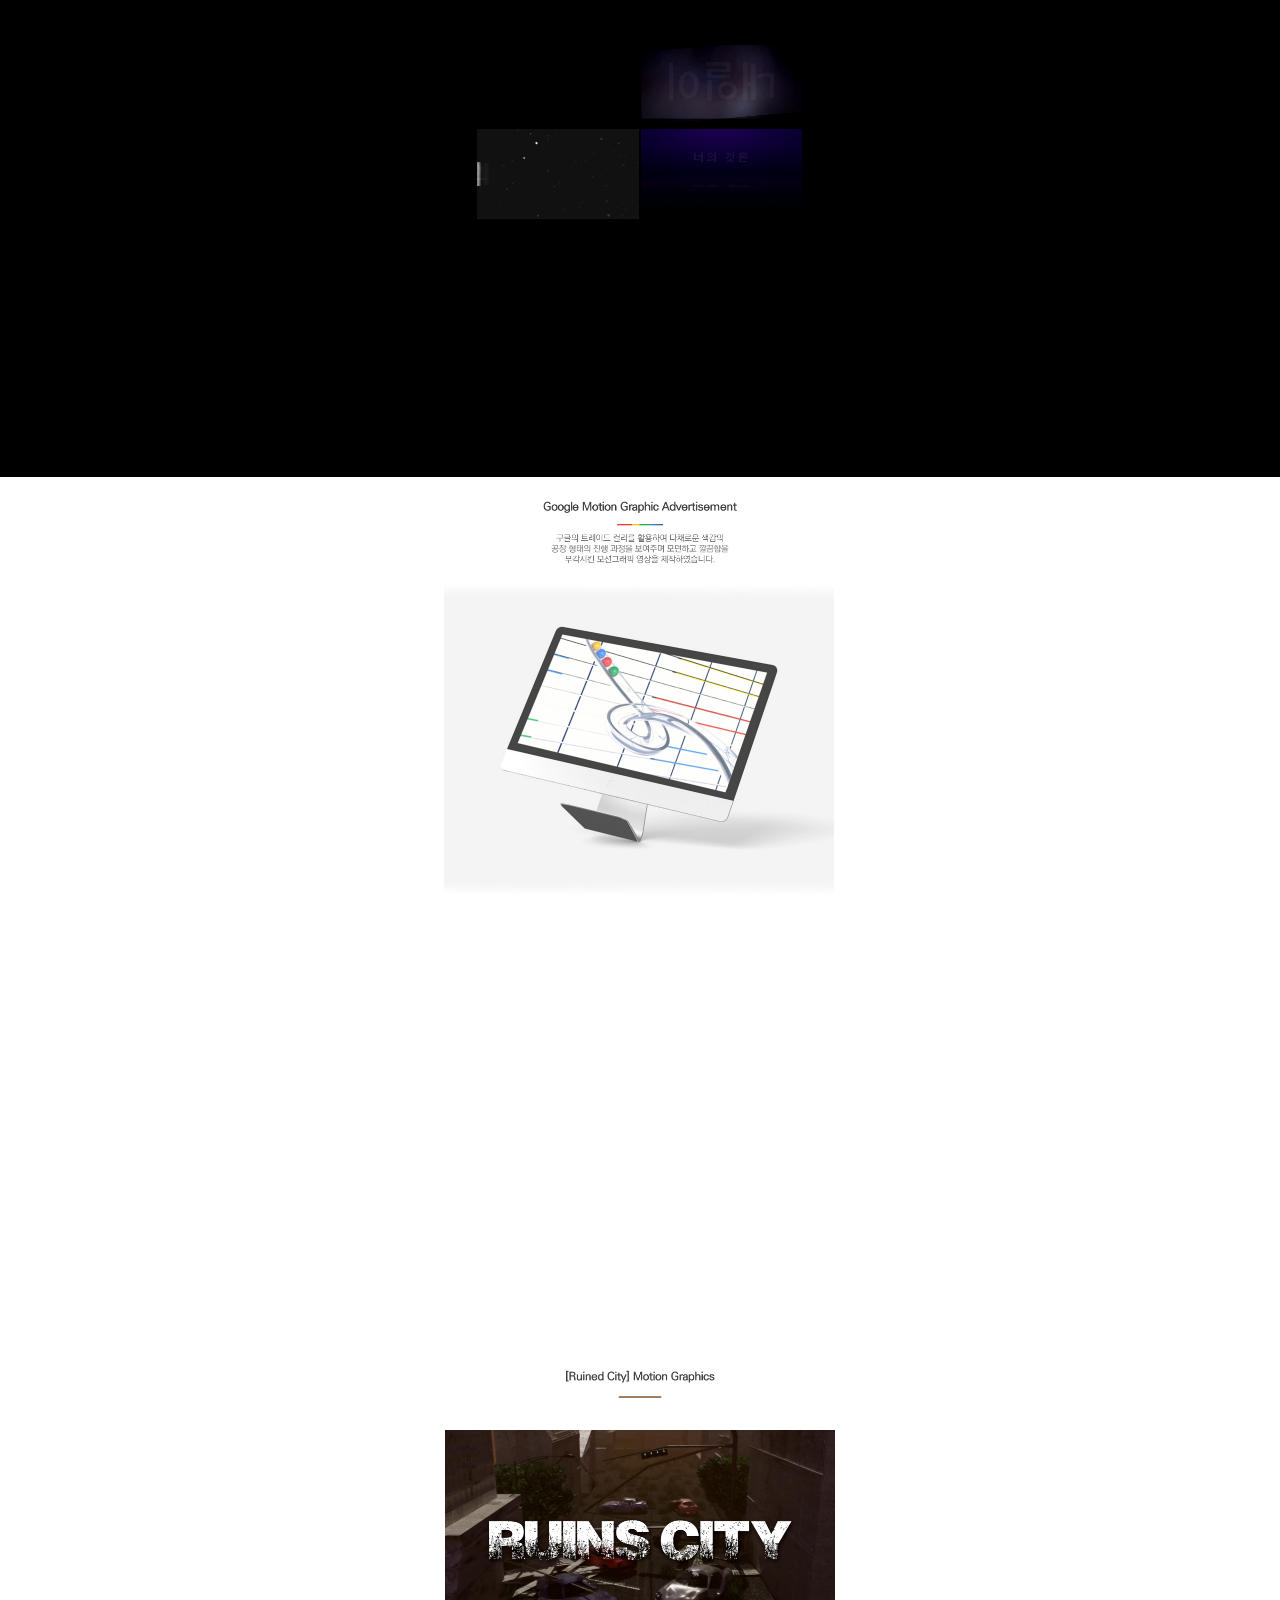
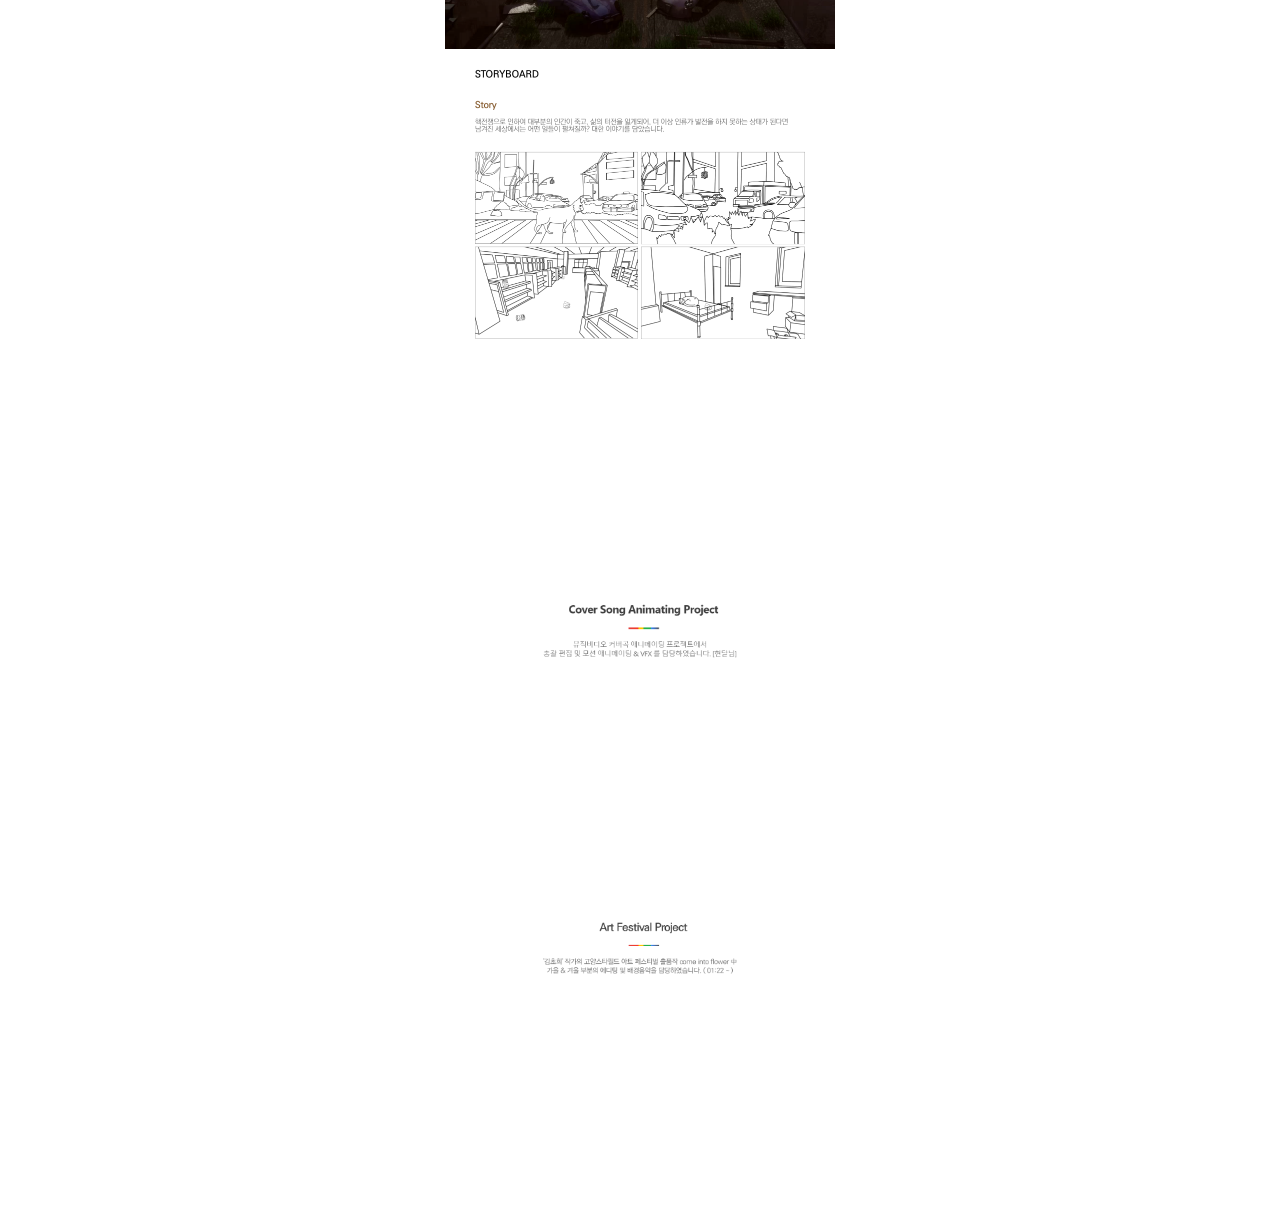
==== commit f3db5b8b: "index_m.html" ====
--- a/index_m.html
+++ b/index_m.html
@@ -93,7 +93,7 @@
         <div class="con6_01"></div>
         <div class="con6_02">
             <iframe width="390" height="219"
-            src="https://www.youtube.com/embed/3bVlBzn_79I?si=zu9jQ7zx0yGNZ66Z"
+            src="https://www.youtube.com/watch?v=OTmeeeE8l-k"
             title="YouTube video player" frameborder="0">
             </iframe>
         </div>
--- a/master_m.css
+++ b/master_m.css
@@ -116,6 +116,14 @@
     overflow: hidden;
 }
 
+.warp08 {
+    position: relative;
+    text-align: center;
+    width: 100%;
+    height: 318px;
+    overflow: hidden;
+}
+
 .con01{
     position: absolute;
     align-items: center;
@@ -356,6 +364,26 @@
     top: 100px;
 }
 
+.con7_01{
+    position: absolute;
+    align-items: center;
+    background-image: url('img_m/07_01.png');
+    background-repeat: no-repeat;
+    background-position: center;
+    background-size: 194px 57px;
+    width: 100%;
+    height: 57px;
+    top: 20px;
+}
+
+.con7_02{
+    position: absolute;
+    align-items: center;
+    width: 100%;
+    height: 219px;
+    top: 100px;
+}
+
 .footer_main{
     position: relative;
     align-items: center;
@@ -365,4 +393,4 @@
     background-repeat: no-repeat;
     background-position: center; 
     background-size: 390px 49px;
-}+}
